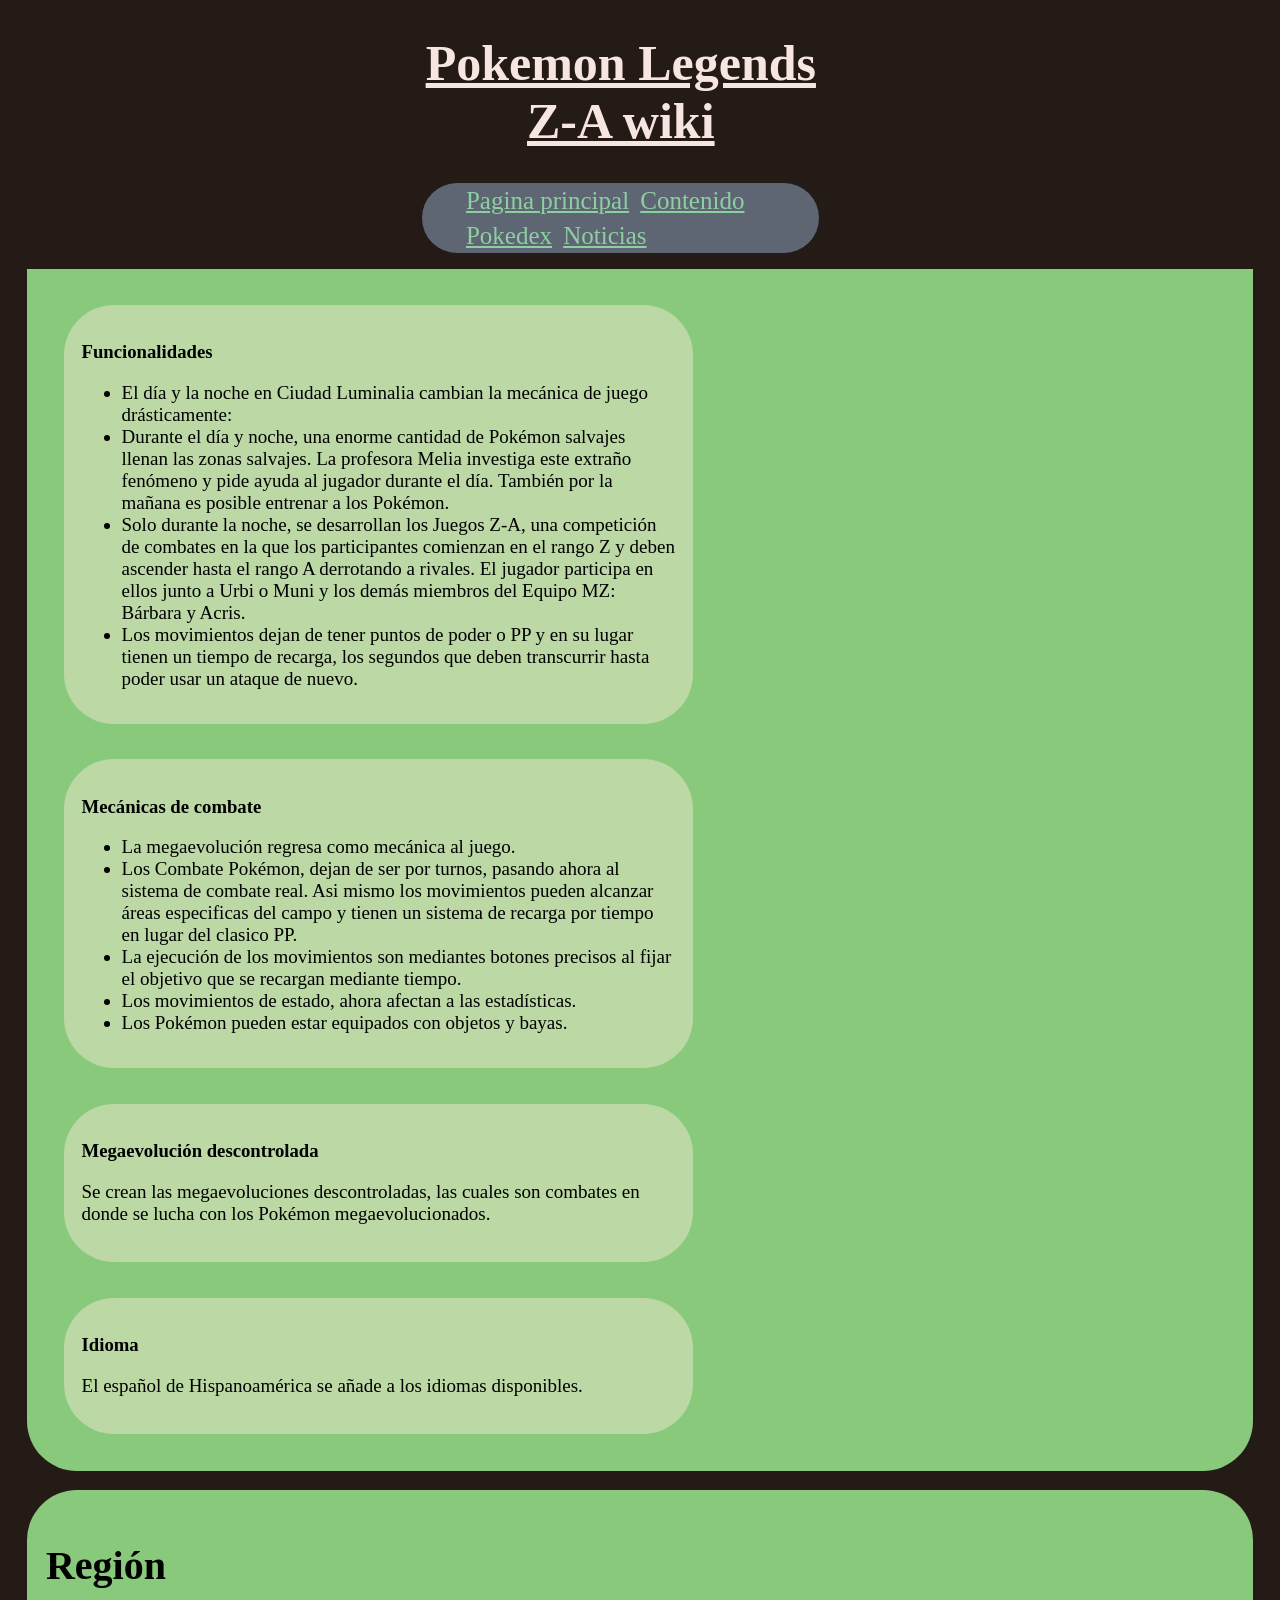
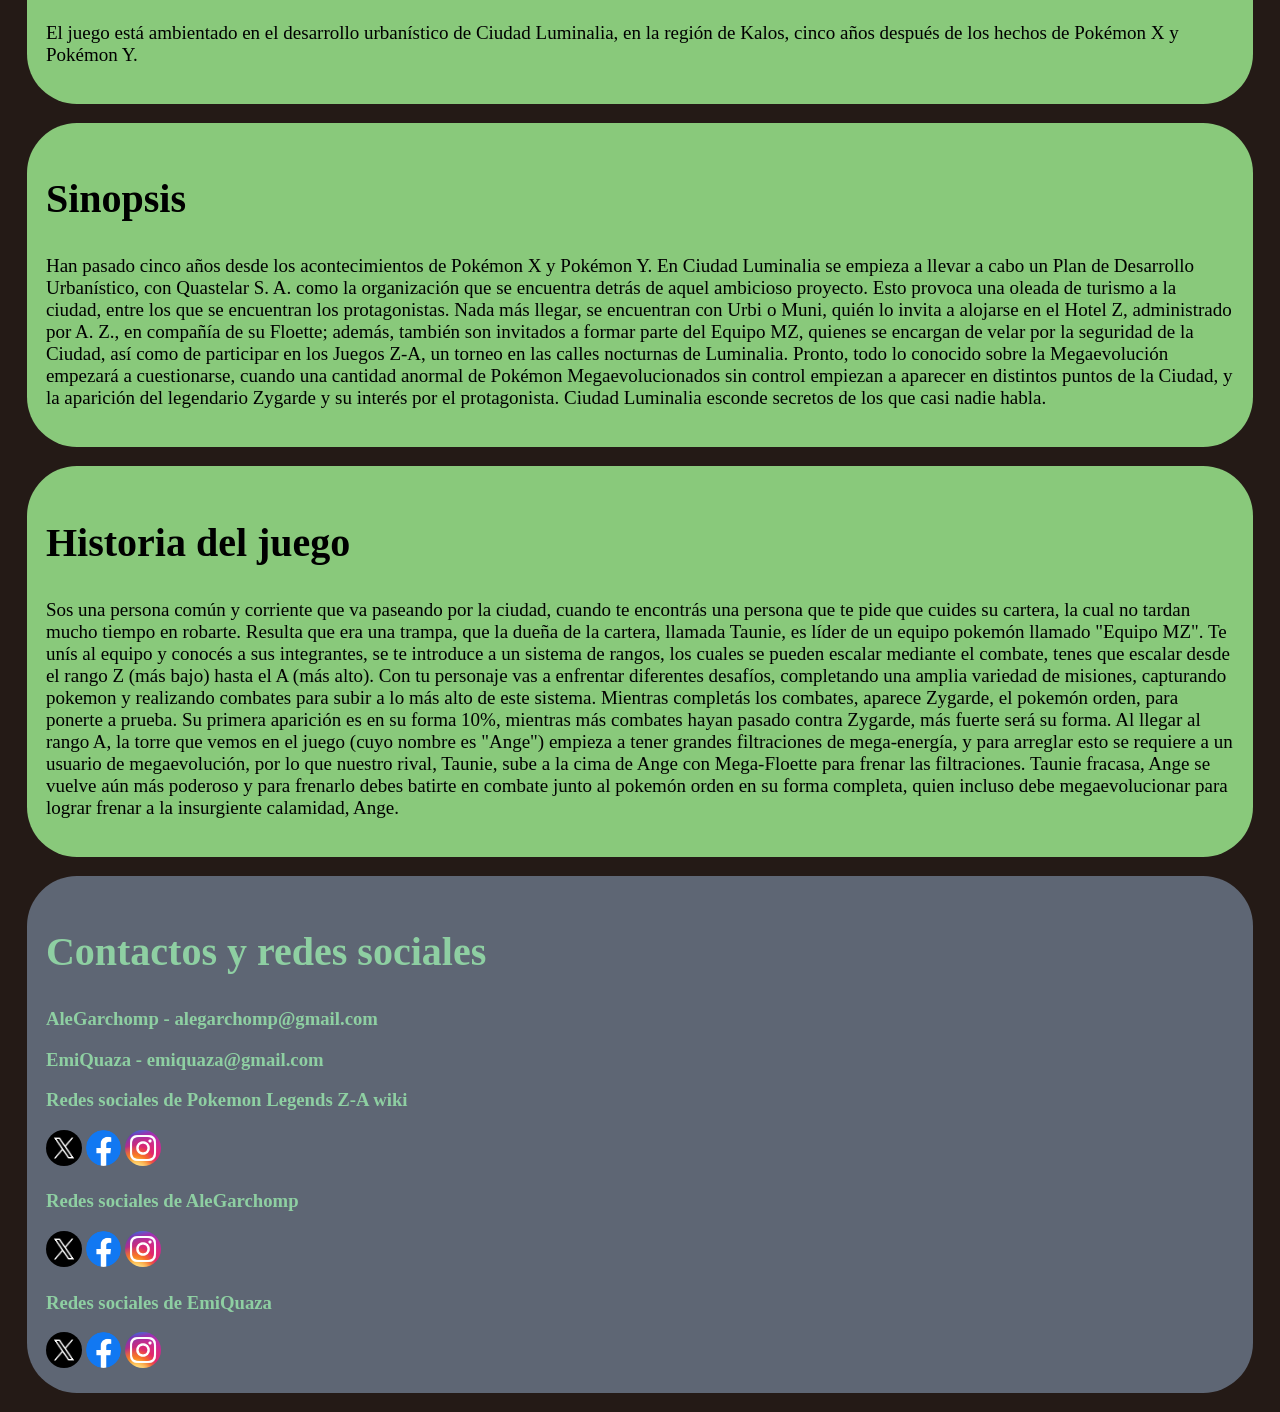
==== contenido.html @ ba7140e4 "Fix HTML encoding issues in contenido.html" ====
<!DOCTYPE html>
<html lang="en">
<head>
    <meta charset="UTF-8">
    <meta name="viewport" content="width=device-width, initial-scale=1.0">
    <link rel="stylesheet" href="style.css">
    <title>Contenido - Pokemon Legends Z-A wiki</title>
</head>
<body>
    <header>
        <h1>Pokemon Legends Z-A wiki</h1>
        <nav>
            <ul>
                <li><a href="index.html">Pagina principal</a></li>
                <li><a href="contenido.html">Contenido</a></li>
                <li><a href="pokedex.html">Pokedex</a></li>
                <li><a href="">Noticias</a></li>
            </ul>
        </nav>
    </header>
    <main>
        <h2>Todo el contenido nuevo de Pokemon Legends Z-A</h2>
        <section class = "Mecanicas">
            <h2>Mecanicas</h2>
            <p>Leyendas Pokémon: Z-A incluye las siguientes novedades:</p>
            <div>
                <h3>Funcionalidades</h3>
                <ul>
                    <li>El día y la noche en Ciudad Luminalia cambian la mecánica de juego drásticamente:</li>
                    <li>Durante el día y noche, una enorme cantidad de Pokémon salvajes llenan las zonas salvajes. La profesora Melia investiga este extraño fenómeno y pide ayuda al jugador durante el día. También por la mañana es posible entrenar a los Pokémon.</li>
                    <li>Solo durante la noche, se desarrollan los Juegos Z-A, una competición de combates en la que los participantes comienzan en el rango Z y deben ascender hasta el rango A derrotando a rivales. El jugador participa en ellos junto a Urbi o Muni y los demás miembros del Equipo MZ: Bárbara y Acris.</li>
                    <li>Los movimientos dejan de tener puntos de poder o PP y en su lugar tienen un tiempo de recarga, los segundos que deben transcurrir hasta poder usar un ataque de nuevo.</li>
                </ul>
            </div>
            <div>
                <h3>Mecánicas de combate</h3>
                <ul>
                    <li>La megaevolución regresa como mecánica al juego.</li>
                    <li>Los Combate Pokémon, dejan de ser por turnos, pasando ahora al sistema de combate real. Asi mismo los movimientos pueden alcanzar áreas especificas del campo y tienen un sistema de recarga por tiempo en lugar del clasico PP.</li>
                    <li>La ejecución de los movimientos son mediantes botones precisos al fijar el objetivo que se recargan mediante tiempo.</li>
                    <li>Los movimientos de estado, ahora afectan a las estadísticas.</li>
                    <li>Los Pokémon pueden estar equipados con objetos y bayas.</li>
                </ul>
            </div>
            <div>
                <h3>Megaevolución descontrolada</h3>
                <p>Se crean las megaevoluciones descontroladas, las cuales son combates en donde se lucha con los Pokémon megaevolucionados.</p>
            </div>
            <div>
                <h3>Idioma</h3>
                <p>El español de Hispanoamérica se añade a los idiomas disponibles.</p>
            </div>
        </section>
        <section>
            <h2>Región</h2>
            <p>El juego está ambientado en el desarrollo urbanístico de Ciudad Luminalia, en la región de Kalos, cinco años después de los hechos de Pokémon X y Pokémon Y.</p>
        </section>
        <section>
            <h2>Sinopsis</h2>
            <p>
                Han pasado cinco años desde los acontecimientos de Pokémon X y Pokémon Y.
                En Ciudad Luminalia se empieza a llevar a cabo un Plan de Desarrollo Urbanístico, con Quastelar S. A. como la organización que se encuentra detrás de aquel ambicioso proyecto. Esto provoca
                una oleada de turismo a la ciudad, entre los que se encuentran los protagonistas. Nada más llegar, se encuentran con Urbi o Muni, quién lo invita a alojarse en el Hotel Z, administrado por A. Z., en compañía de su Floette; además, también son invitados a formar parte del 
                Equipo MZ, quienes se encargan de velar por la seguridad de la Ciudad, así como de participar en los Juegos Z-A, un torneo en las calles nocturnas de Luminalia. Pronto, todo lo conocido sobre la Megaevolución empezará a cuestionarse, cuando una cantidad anormal de 
                Pokémon Megaevolucionados sin control empiezan a aparecer en distintos puntos de la Ciudad, y la aparición del legendario Zygarde y su interés por el protagonista. Ciudad Luminalia esconde secretos de los que casi nadie habla.
            </p>
        </section>
        <section>
            <h2>Historia del juego</h2>
            <p>Sos una persona común y corriente que va paseando por la ciudad, cuando te encontrás una persona que te pide que cuides su cartera, la cual no tardan mucho tiempo en robarte. Resulta que era una trampa, que la dueña de la cartera, llamada Taunie, es líder de un equipo pokemón
                llamado "Equipo MZ". Te unís al equipo y conocés a sus integrantes, se te introduce a un sistema de rangos, los cuales se pueden escalar mediante el combate, tenes que escalar desde el rango Z (más bajo) hasta el A (más alto). Con tu personaje vas a enfrentar diferentes desafíos,
                completando una amplia variedad de misiones, capturando pokemon y realizando combates para subir a lo más alto de este sistema. Mientras completás los combates, aparece Zygarde, el pokemón orden, para ponerte a prueba. Su primera aparición es en su forma 10%, mientras 
                más combates hayan pasado contra Zygarde, más fuerte será su forma. Al llegar al rango A, la torre que vemos en el juego (cuyo nombre es "Ange") empieza a tener grandes filtraciones de mega-energía, y para arreglar esto se requiere a un usuario de megaevolución, por lo
                que nuestro rival, Taunie, sube a la cima de Ange con Mega-Floette para frenar las filtraciones. Taunie fracasa, Ange se vuelve aún más poderoso y para frenarlo debes batirte en combate junto al pokemón orden en su forma completa, quien incluso debe megaevolucionar para
                lograr frenar a la insurgiente calamidad, Ange.
            </p>
        </section>
    </main>
    <footer>
        <h2>Contactos y redes sociales</h2>
        <h3>AleGarchomp - alegarchomp@gmail.com</h3>
        <h3>EmiQuaza - emiquaza@gmail.com</h3>

        <h3>Redes sociales de Pokemon Legends Z-A wiki</h3>
        <a href=""><img src="Imagenes/X.jpg"></a>
        <a href=""><img src="Imagenes/Facebook.png"></a>
        <a href=""><img src="Imagenes/Instagram.png"></a>
        <h3>Redes sociales de AleGarchomp</h3>
        <a href=""><img src="Imagenes/X.jpg"></a>
        <a href=""><img src="Imagenes/Facebook.png"></a>
        <a href=""><img src="Imagenes/Instagram.png"></a>
        <h3>Redes sociales de EmiQuaza</h3>
        <a href=""><img src="Imagenes/X.jpg"></a>
        <a href=""><img src="Imagenes/Facebook.png"></a>
        <a href=""><img src="Imagenes/Instagram.png"></a>
    </footer>
</body>
</html>
---- style.css ----
body
{
    background-color: #241a16;
}
section
{
    background-color: #89c97b;
    border-radius: 50px;
    margin: 1.5%;
    padding: 1.5%;
    clear:both;
}
img
{
    border-radius: 50px;
}
main section img
{
    width: 100%;
}
main section div
{
    background-color: #bbd8a5;
    border-radius: 50px;
    margin: 1.5%;
    padding: 1.5%;
    display: inline-block;
    width:27%;
}

h1
{
    color: #f6e6df;
    font-size: 50px;
    text-align: center;
    text-decoration: underline;
}
h2
{
    color: #000000;
    font-size: 40px;
    text-decoration: none;
}
header nav ul li
{
    display: inline-block;
    margin: 1%;
}
header nav
{
    background-color: #5e6674;
    border-radius: 50px;
}
header nav ul li a
{
    color: #8ecfa2;
}
a
{
    font-size: 25px;
}
li
{
    font-size: 19px;
}
p
{
    font-size: 19px;
}
.ReseñaNegativa
{
    height:20%;
}
footer
{
    background-color: #5e6674;
    border-radius: 50px;
    margin: 1.5%;
    padding: 1.5%;
}
footer img
{
    width:3%;
    border-radius: 100px;
}
main section img
{
    width: 100%;
    padding-top: 8%;
}
main section div
{
    background-color: #bbd8a5;
    border-radius: 50px;
    margin: 1.5%;
    padding: 1.5%;
    display: inline-block;
    width:27%;
}
header{
    position: fixed;
    top: 0;
    left: 0;
    background-color: #241a16;
    padding-right: 36%;
    padding-left: 33%;
}
footer h2
{
    color: #8ecfa2;
}
footer h3
{
    color: #8ecfa2;
}
.Mecanicas
{
    clear:none;
}
.Mecanicas div
{
    width:50%;
}
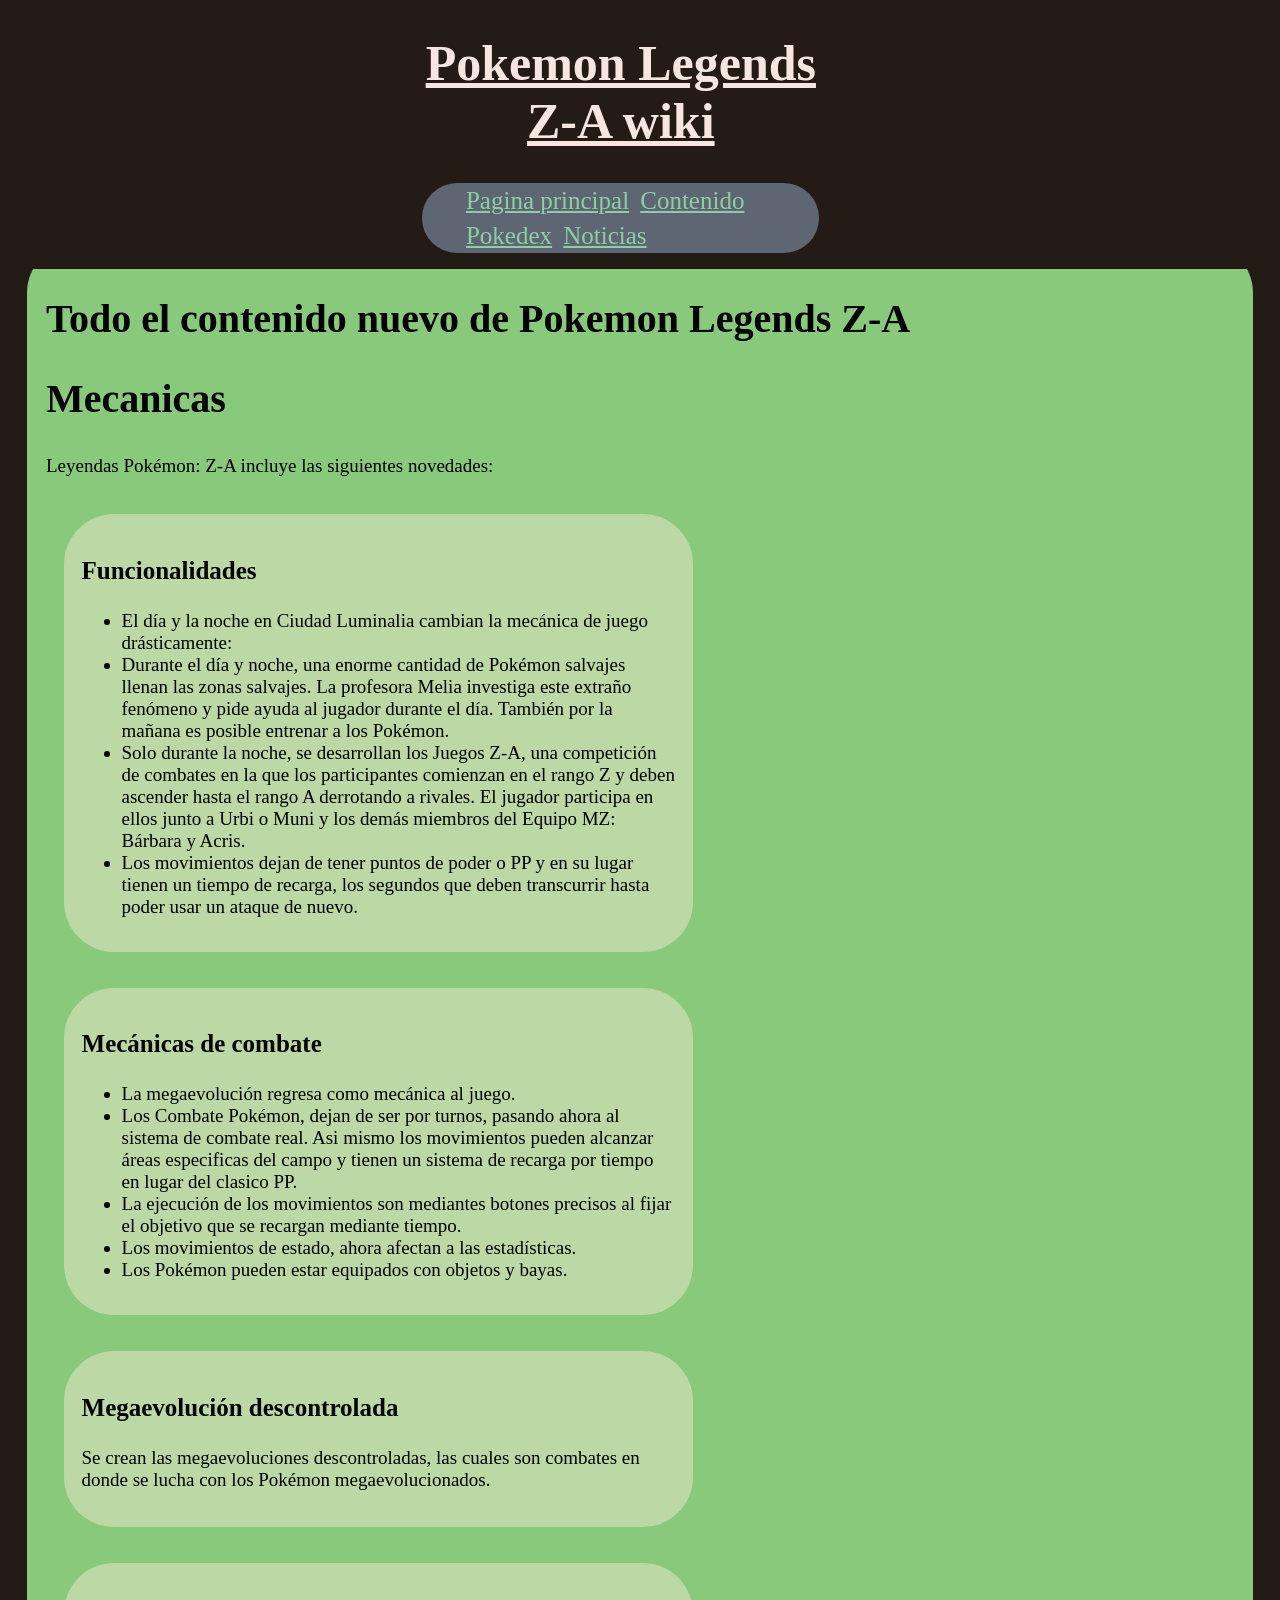
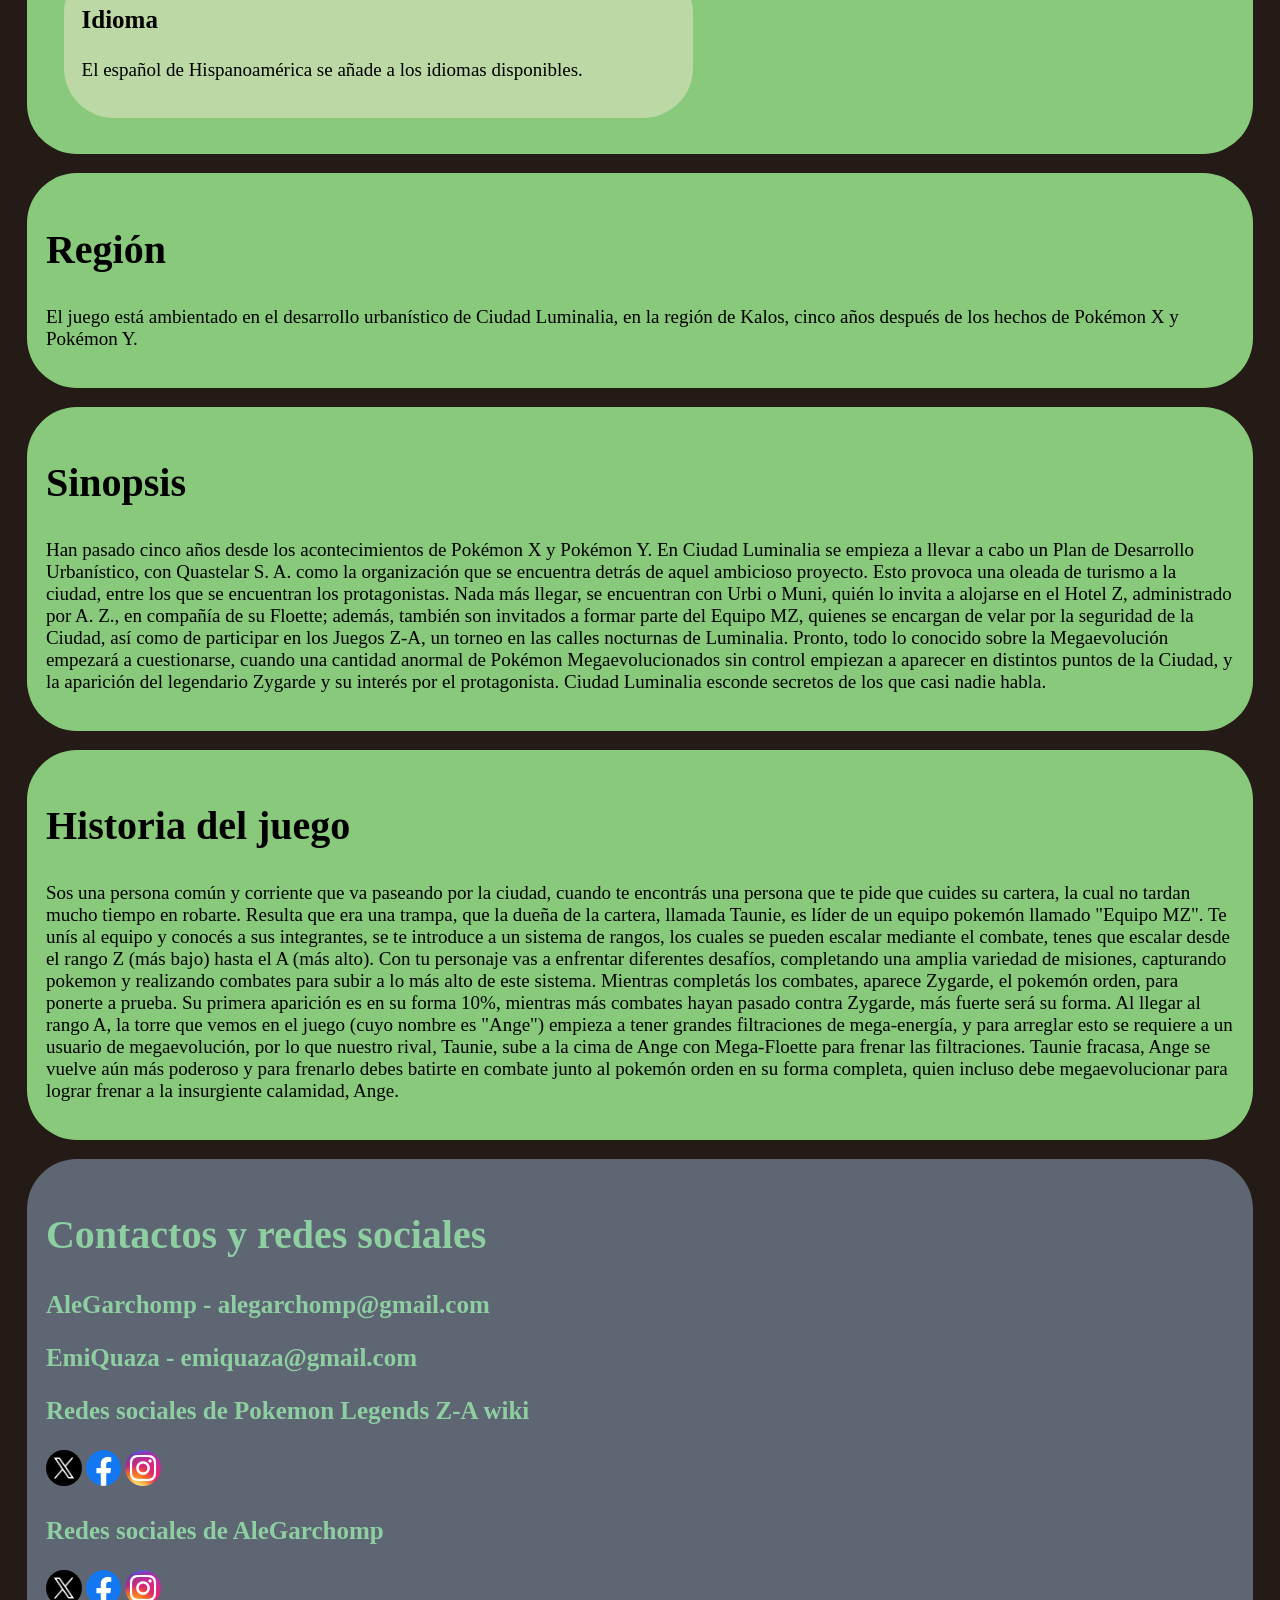
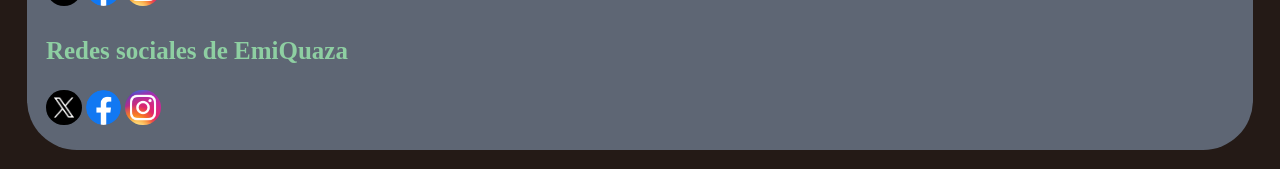
==== commit f8b44bd1: "Update contenido.html with new game details Added new content and structure to the Pokemon Legends Z" ====
--- a/contenido.html
+++ b/contenido.html
@@ -19,8 +19,20 @@
         </nav>
     </header>
     <main>
-        <h2>Todo el contenido nuevo de Pokemon Legends Z-A</h2>
+        <br>
+        <br>
+        <br>
+        <br>
+        <br>
+        <br>
+        <br>
+        <br>
+        <br>
+        <br>
+        <br>
+        <br>
         <section class = "Mecanicas">
+            <h2>Todo el contenido nuevo de Pokemon Legends Z-A</h2>
             <h2>Mecanicas</h2>
             <p>Leyendas Pokémon: Z-A incluye las siguientes novedades:</p>
             <div>
@@ -96,3 +108,4 @@
     </footer>
 </body>
 </html>
+
--- a/style.css
+++ b/style.css
@@ -27,7 +27,6 @@
     display: inline-block;
     width:27%;
 }
-
 h1
 {
     color: #f6e6df;
@@ -39,6 +38,12 @@
 {
     color: #000000;
     font-size: 40px;
+    text-decoration: none;
+}
+h3
+{
+    color: #000000;
+    font-size: 25px;
     text-decoration: none;
 }
 header nav ul li
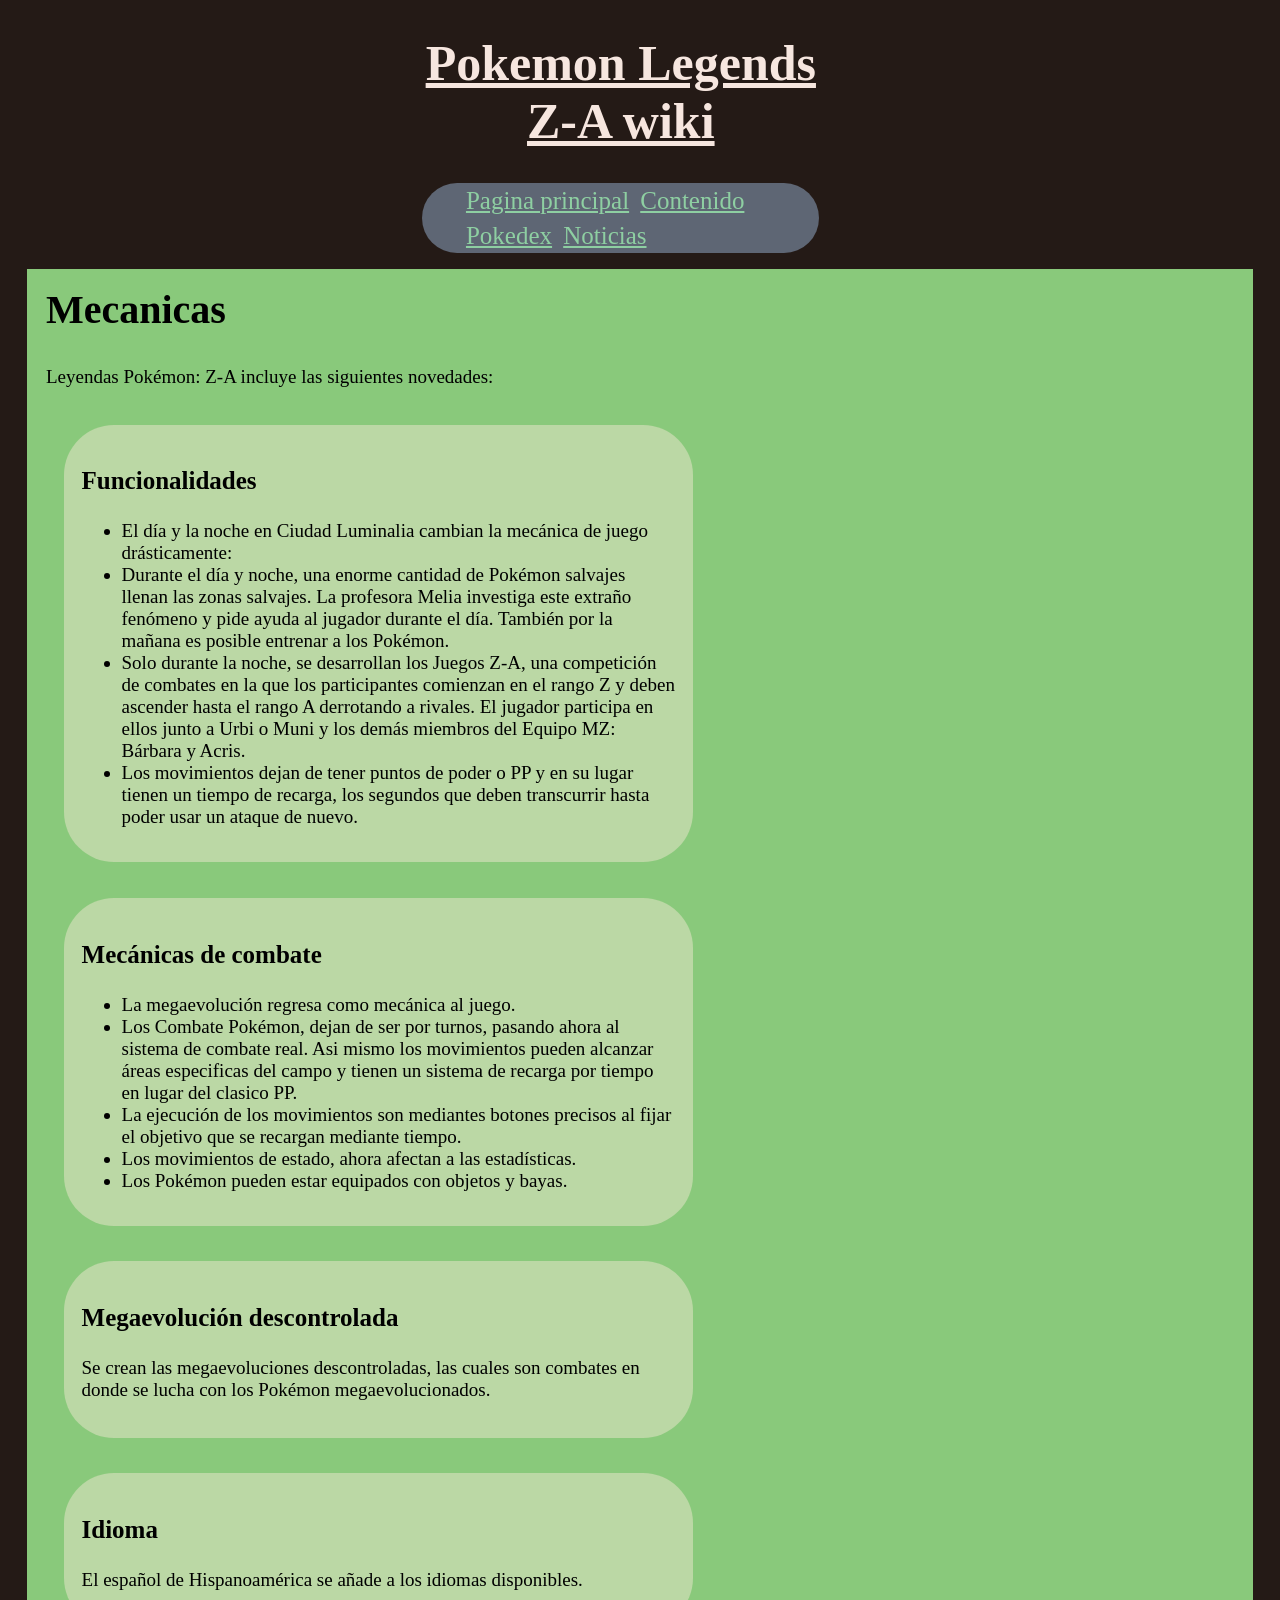
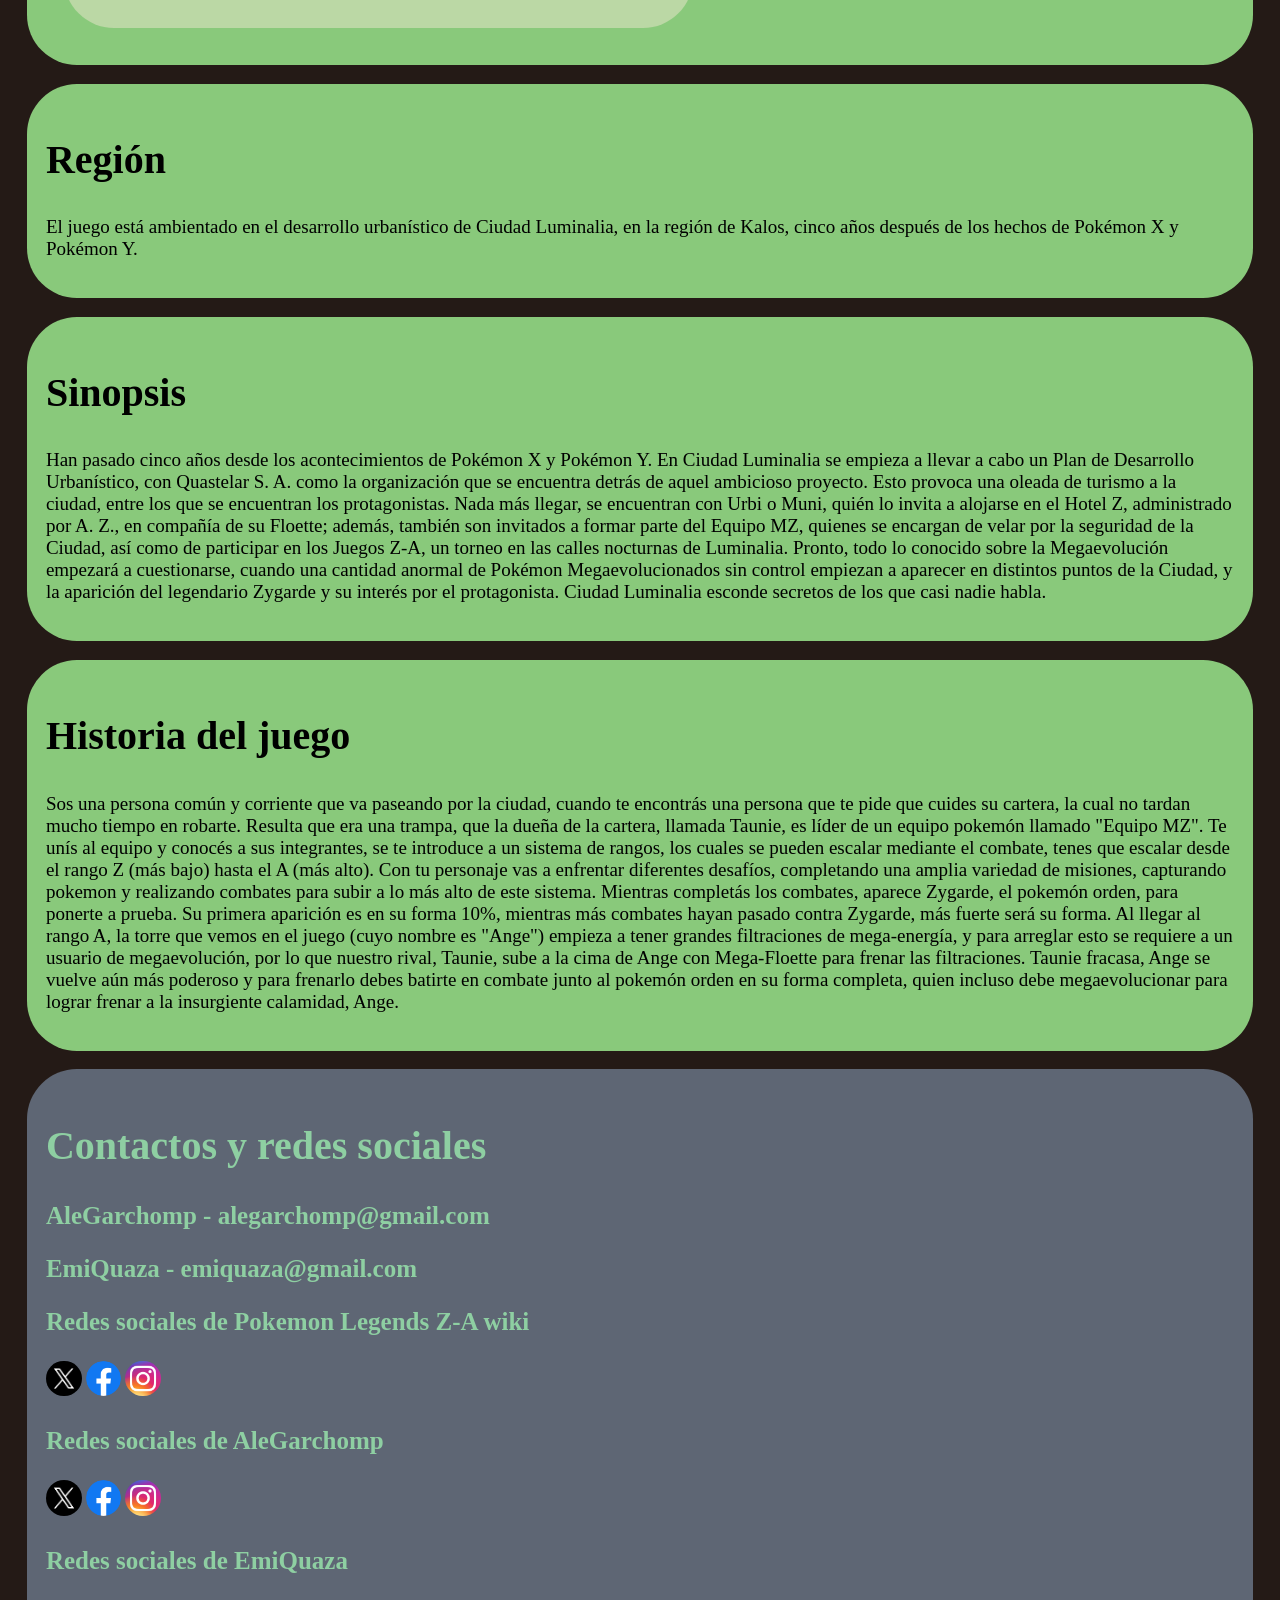
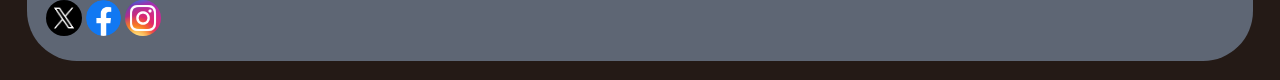
==== commit edf99096: "Refactor contenido.html for improved structure" ====
--- a/contenido.html
+++ b/contenido.html
@@ -19,18 +19,6 @@
         </nav>
     </header>
     <main>
-        <br>
-        <br>
-        <br>
-        <br>
-        <br>
-        <br>
-        <br>
-        <br>
-        <br>
-        <br>
-        <br>
-        <br>
         <section class = "Mecanicas">
             <h2>Todo el contenido nuevo de Pokemon Legends Z-A</h2>
             <h2>Mecanicas</h2>
--- a/style.css
+++ b/style.css
@@ -91,7 +91,10 @@
 main section img
 {
     width: 100%;
-    padding-top: 8%;
+}
+main
+{
+    padding-top: 10%;
 }
 main section div
 {
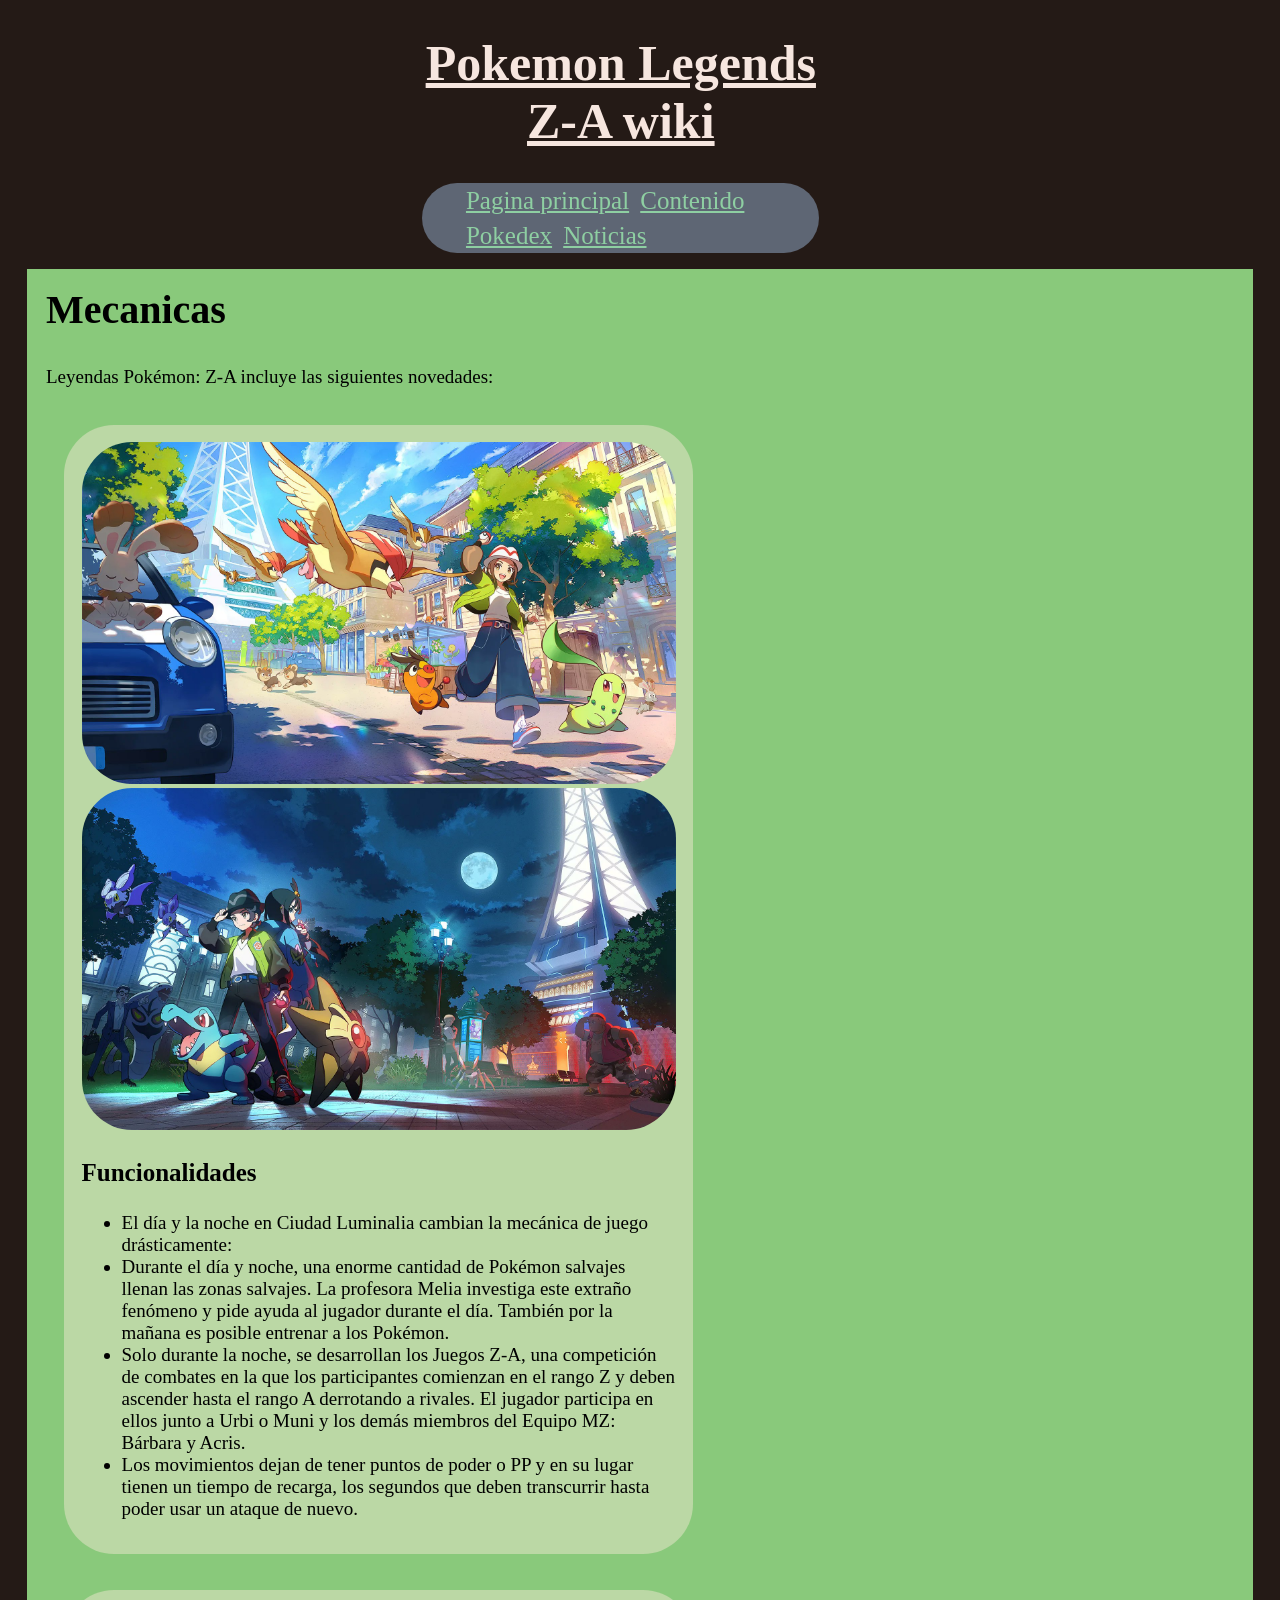
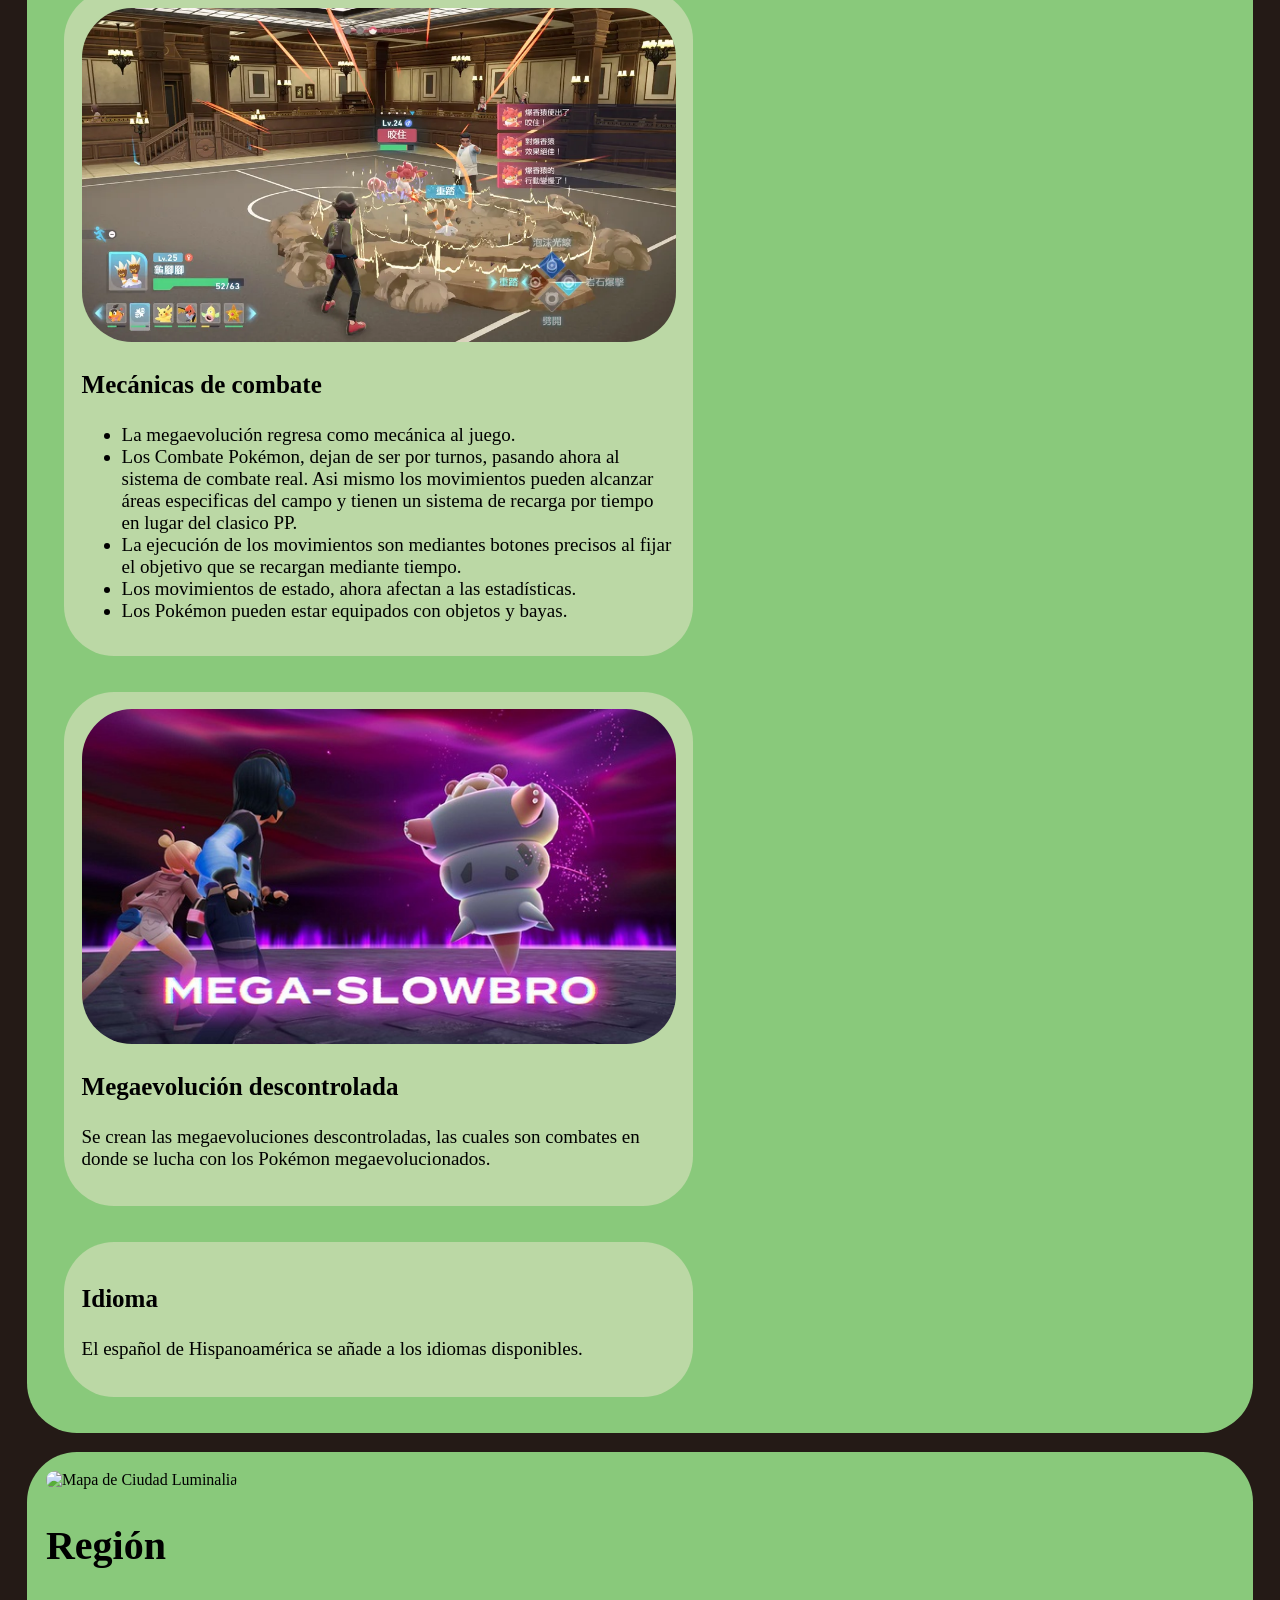
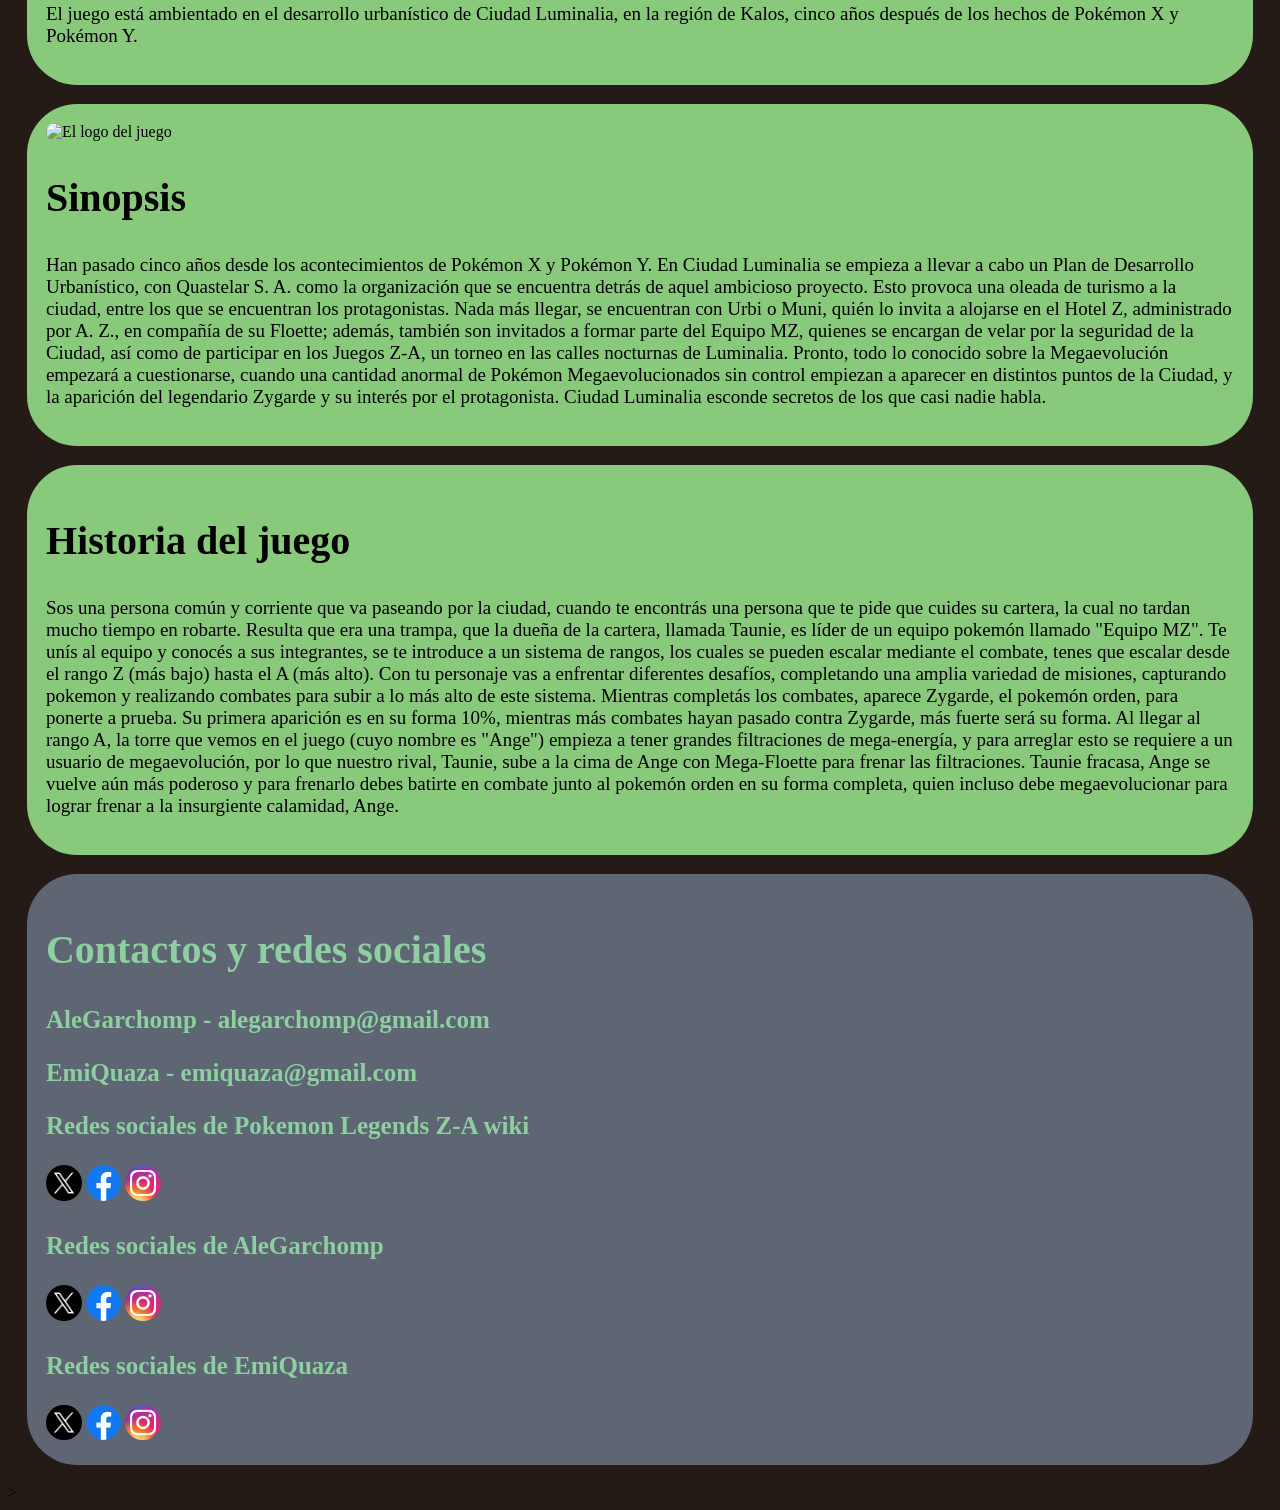
==== commit 98a9d773: "Enhance contenido.html with images and content updates Added images and improved content structure i" ====
--- a/contenido.html
+++ b/contenido.html
@@ -24,6 +24,8 @@
             <h2>Mecanicas</h2>
             <p>Leyendas Pokémon: Z-A incluye las siguientes novedades:</p>
             <div>
+                <img src="Imagenes/Dia.png" alt="Día en Ciudad Luminalia">
+                <img src="Imagenes/Noche.png" alt="Noche en Ciudad Luminalia">
                 <h3>Funcionalidades</h3>
                 <ul>
                     <li>El día y la noche en Ciudad Luminalia cambian la mecánica de juego drásticamente:</li>
@@ -33,6 +35,7 @@
                 </ul>
             </div>
             <div>
+                <img src="Imagenes/Combate.jpg" alt="Una imagen del sistema de combate del juego">
                 <h3>Mecánicas de combate</h3>
                 <ul>
                     <li>La megaevolución regresa como mecánica al juego.</li>
@@ -43,6 +46,7 @@
                 </ul>
             </div>
             <div>
+                <img src="Imagenes/Descontrolada.jpg" alt="Megaevoluciones descontroladas en el juego">
                 <h3>Megaevolución descontrolada</h3>
                 <p>Se crean las megaevoluciones descontroladas, las cuales son combates en donde se lucha con los Pokémon megaevolucionados.</p>
             </div>
@@ -52,10 +56,12 @@
             </div>
         </section>
         <section>
+            <img src="Imagenes/CiudadLuminalia.png" alt="Mapa de Ciudad Luminalia">
             <h2>Región</h2>
             <p>El juego está ambientado en el desarrollo urbanístico de Ciudad Luminalia, en la región de Kalos, cinco años después de los hechos de Pokémon X y Pokémon Y.</p>
         </section>
         <section>
+            <img src="Imagenes/Logo.png" alt="El logo del juego">
             <h2>Sinopsis</h2>
             <p>
                 Han pasado cinco años desde los acontecimientos de Pokémon X y Pokémon Y.
@@ -97,3 +103,4 @@
 </body>
 </html>
 
+>
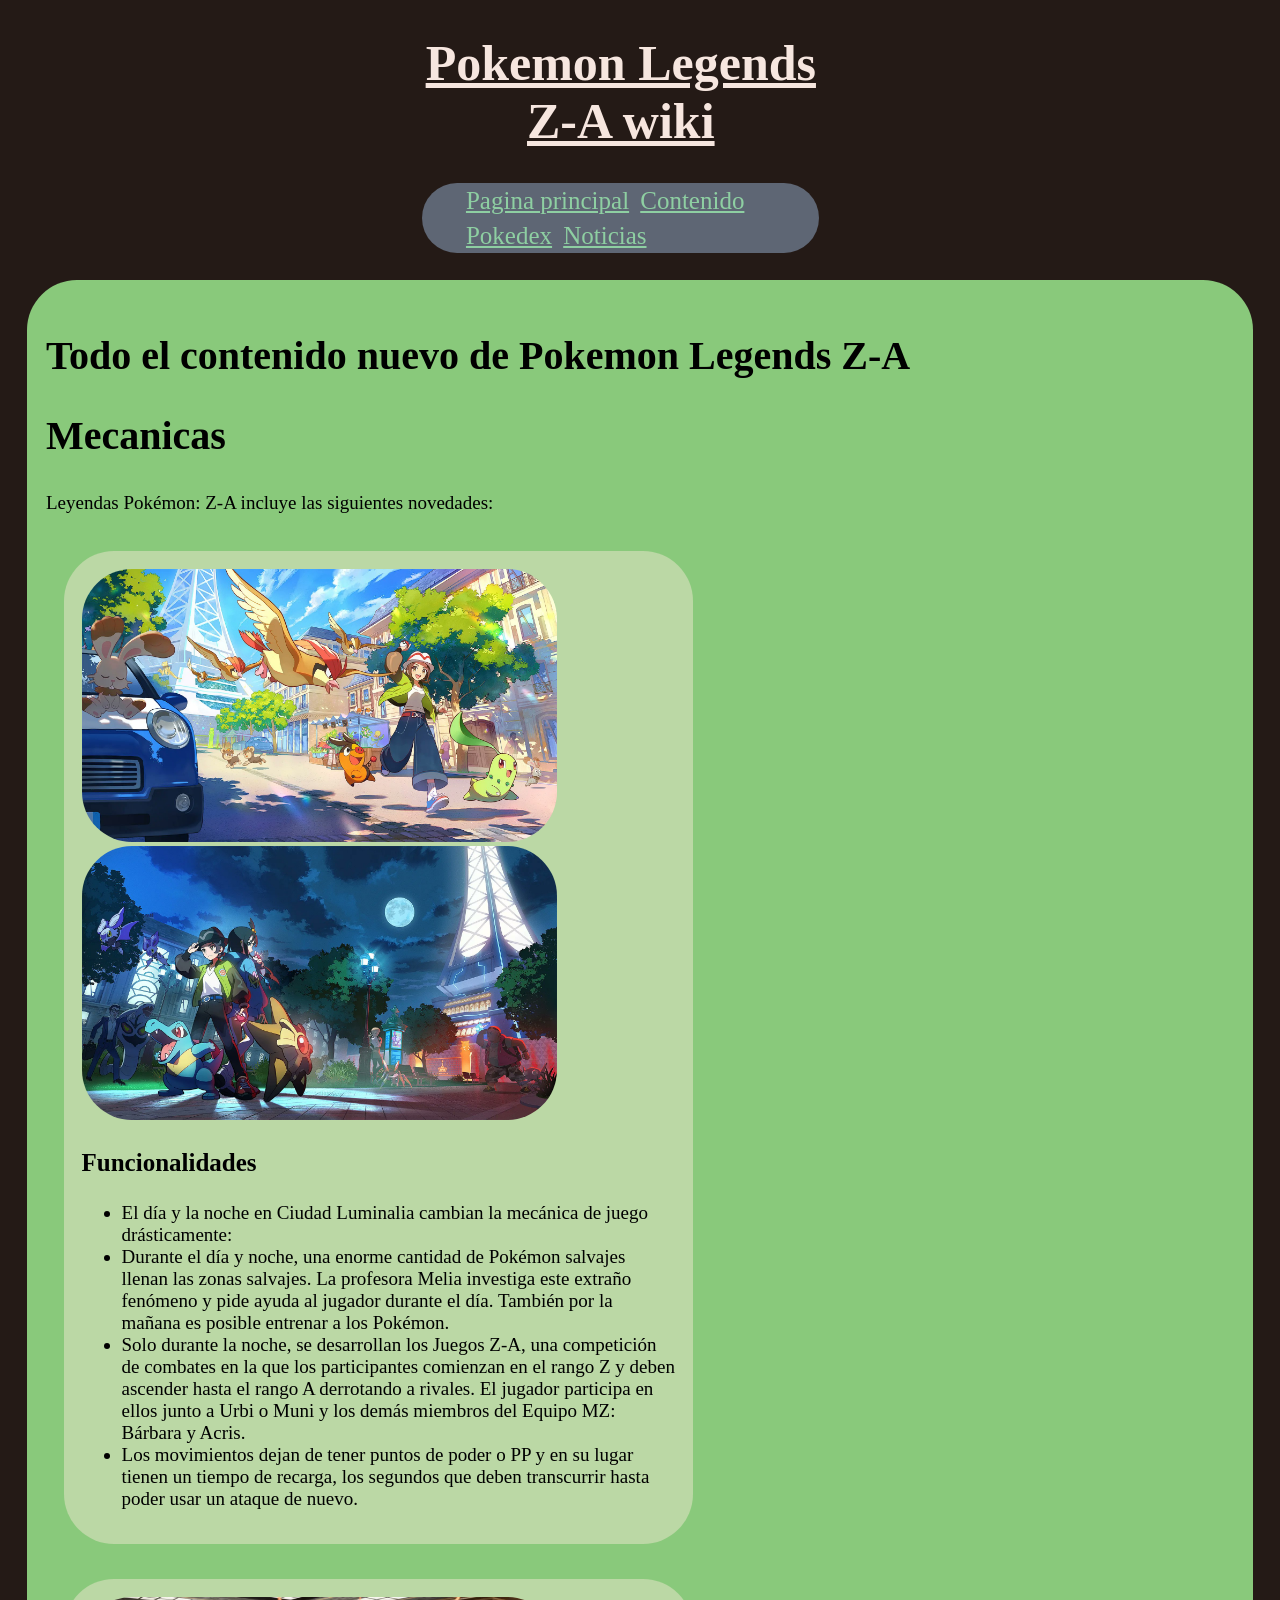
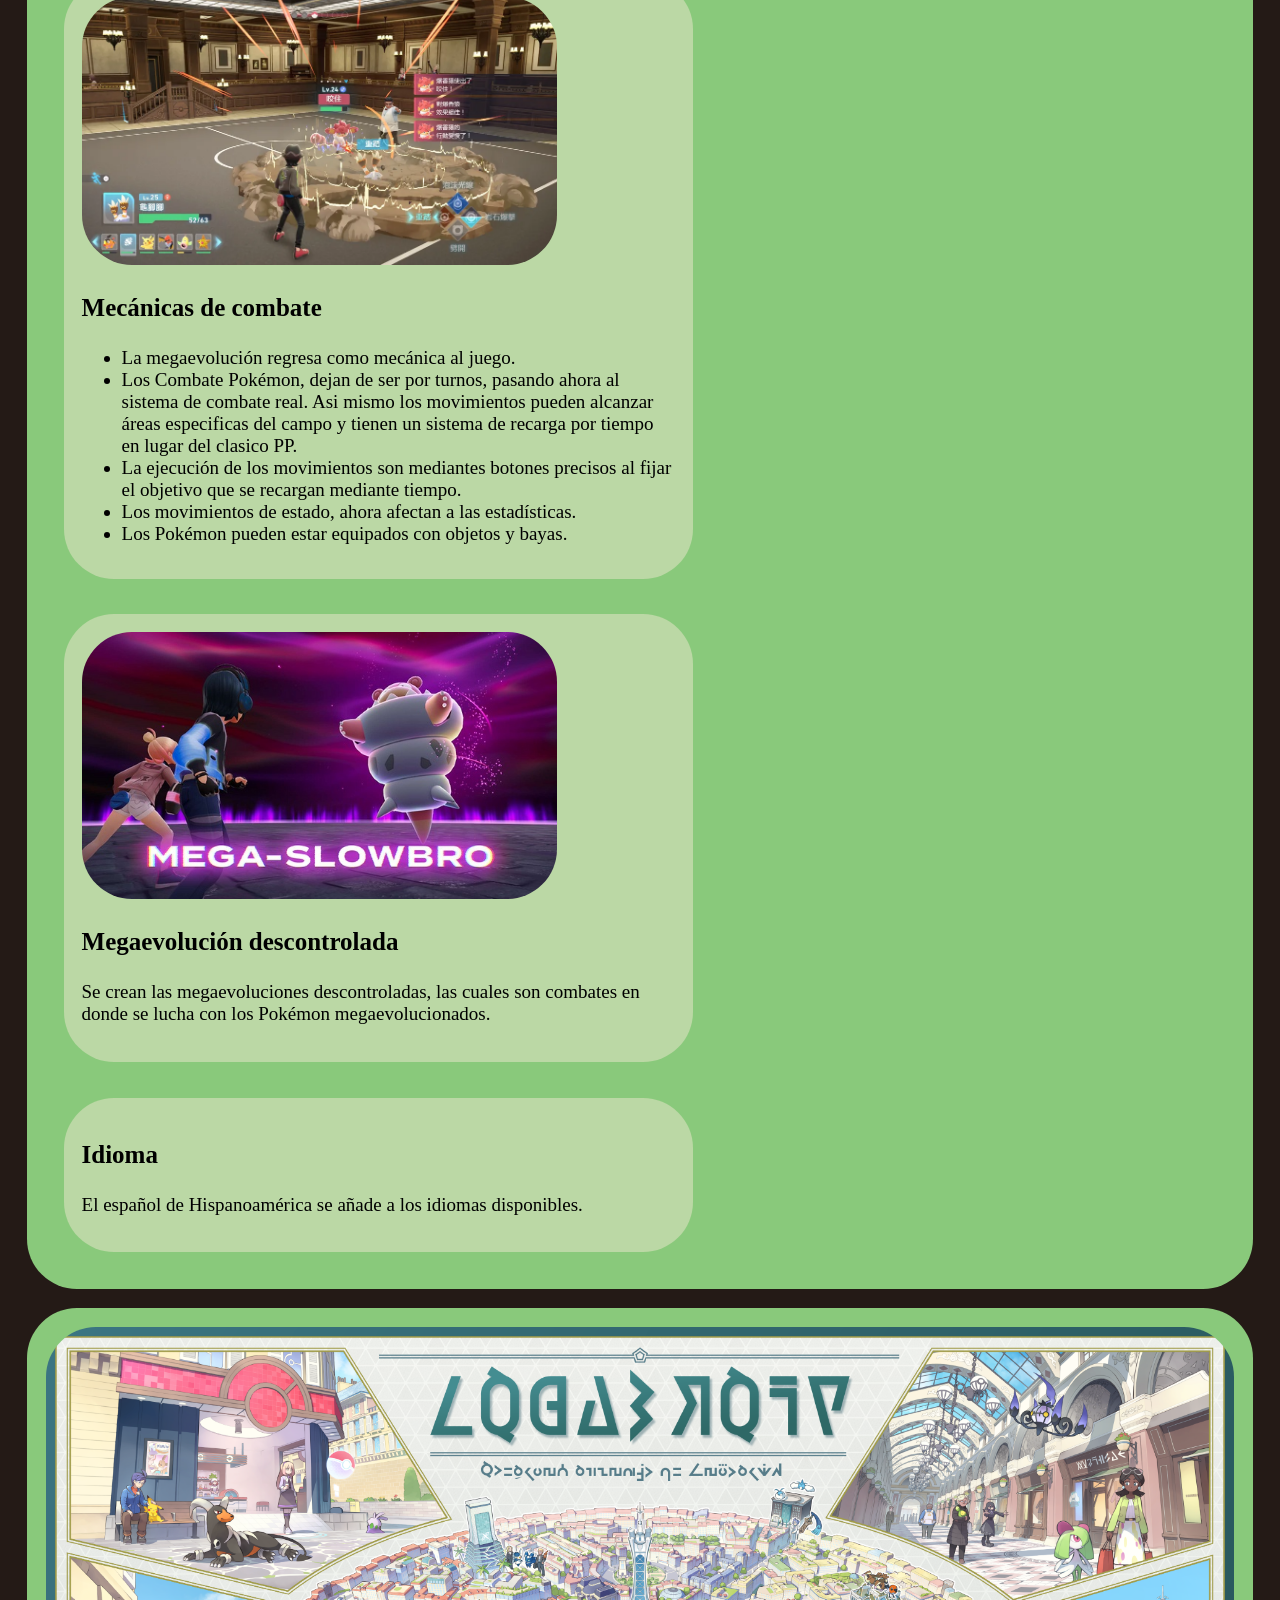
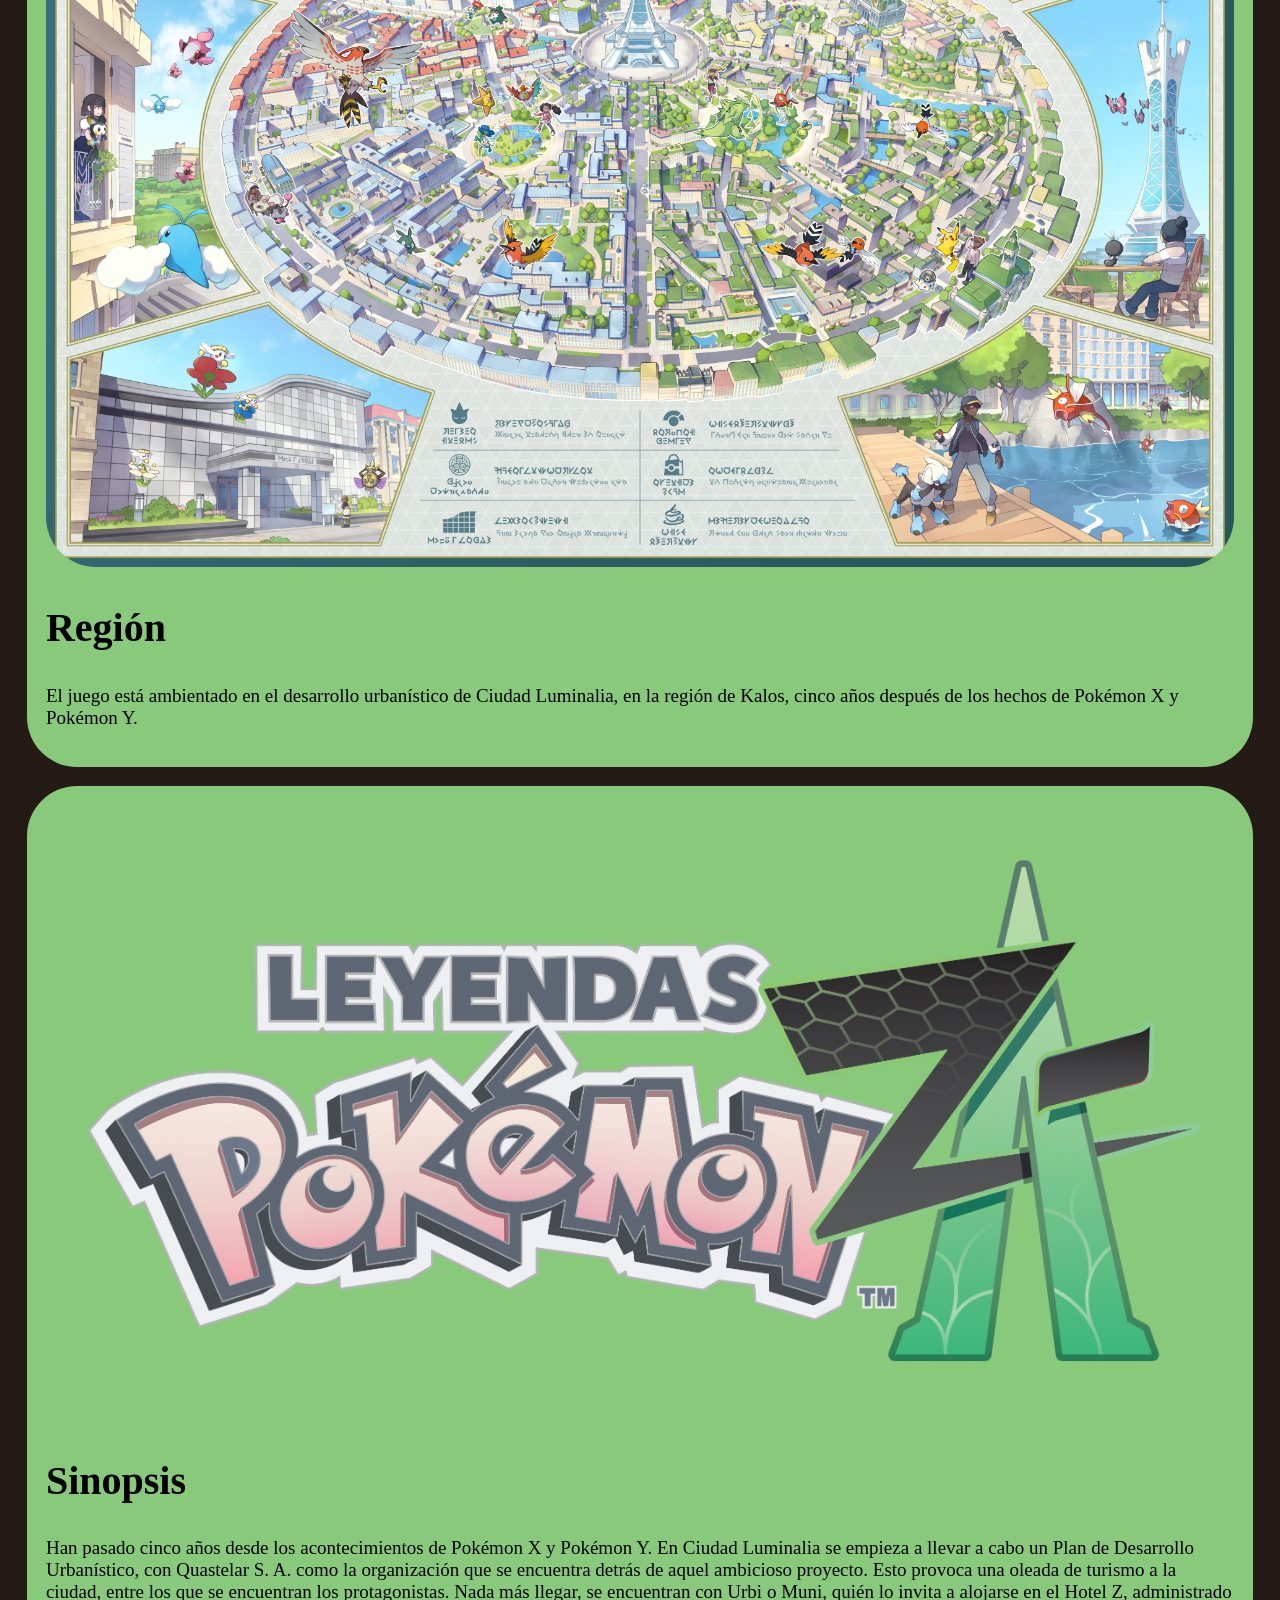
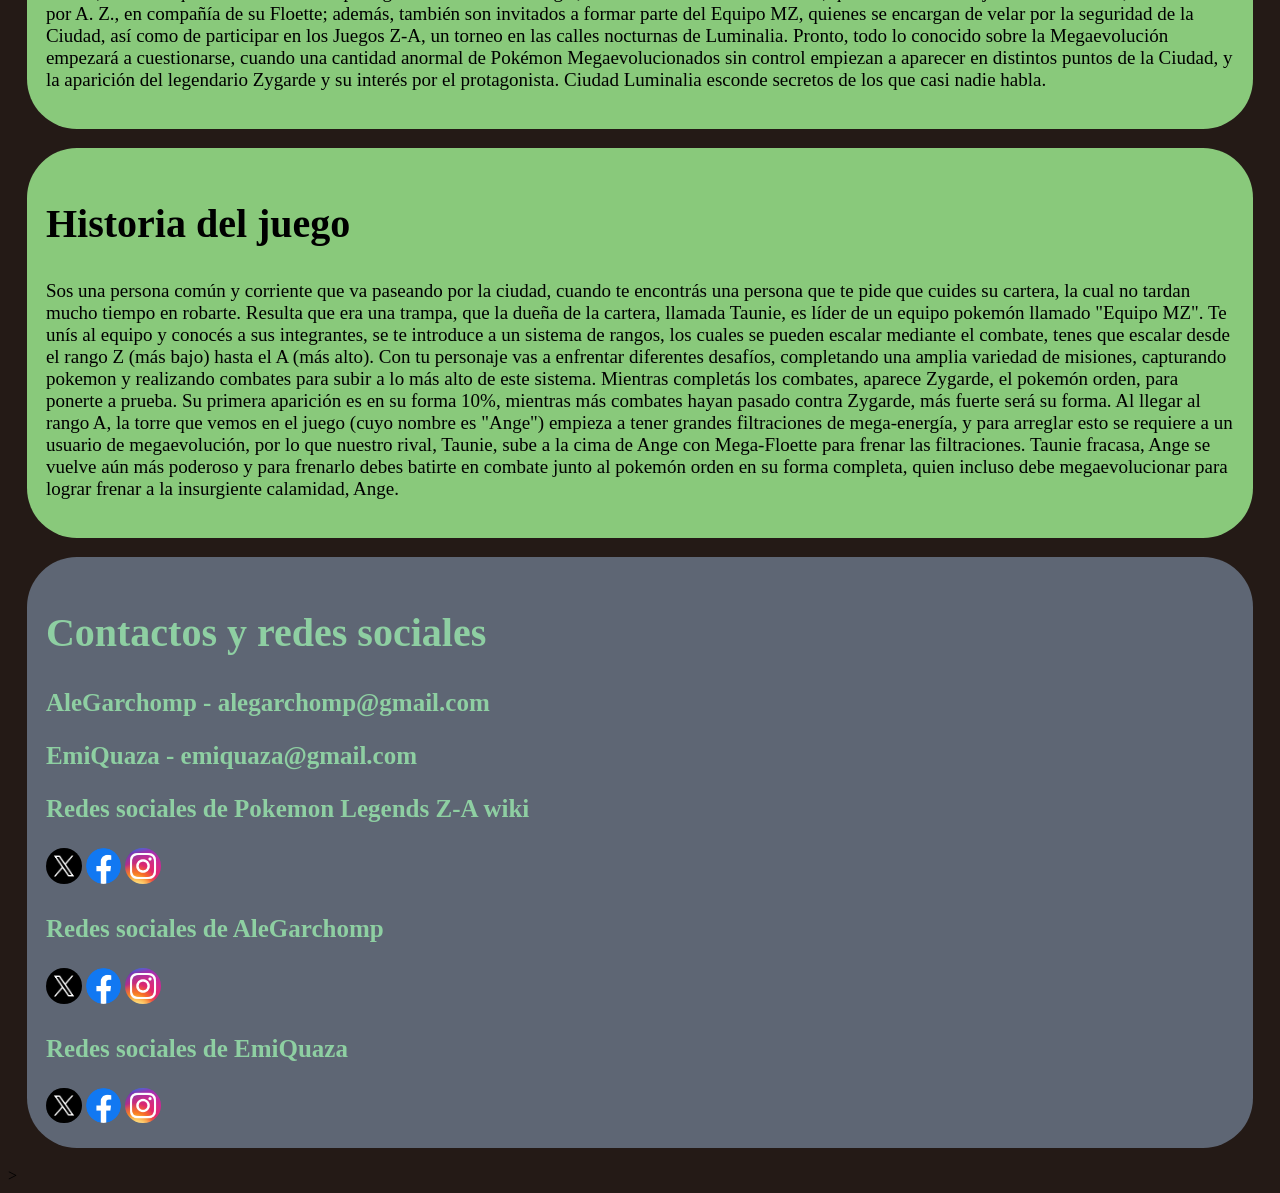
==== commit 9cda5009: "Fix HTML structure and update links" ====
--- a/contenido.html
+++ b/contenido.html
@@ -14,7 +14,7 @@
                 <li><a href="index.html">Pagina principal</a></li>
                 <li><a href="contenido.html">Contenido</a></li>
                 <li><a href="pokedex.html">Pokedex</a></li>
-                <li><a href="">Noticias</a></li>
+                <li><a href="noticias.html">Noticias</a></li>
             </ul>
         </nav>
     </header>
--- a/style.css
+++ b/style.css
@@ -25,7 +25,10 @@
     margin: 1.5%;
     padding: 1.5%;
     display: inline-block;
-    width:27%;
+}
+main section div img
+{
+    width:80%;
 }
 h1
 {
@@ -74,7 +77,25 @@
 }
 .ReseñaNegativa
 {
-    height:20%;
+    border-radius: 25px;
+    border: 15px solid #ff0000;
+    clear:none;
+    width:50%;
+}
+.ReseñaNegativa img
+{
+    width:40%;
+}
+.ReseñaPositiva
+{
+    border-radius: 25px;
+    border: 15px solid #00ff15;
+    clear:none;
+    width:50%;
+}
+.ReseñaPositiva img
+{
+    width:40%;
 }
 footer
 {
@@ -94,7 +115,7 @@
 }
 main
 {
-    padding-top: 10%;
+    padding-top: 20%;
 }
 main section div
 {
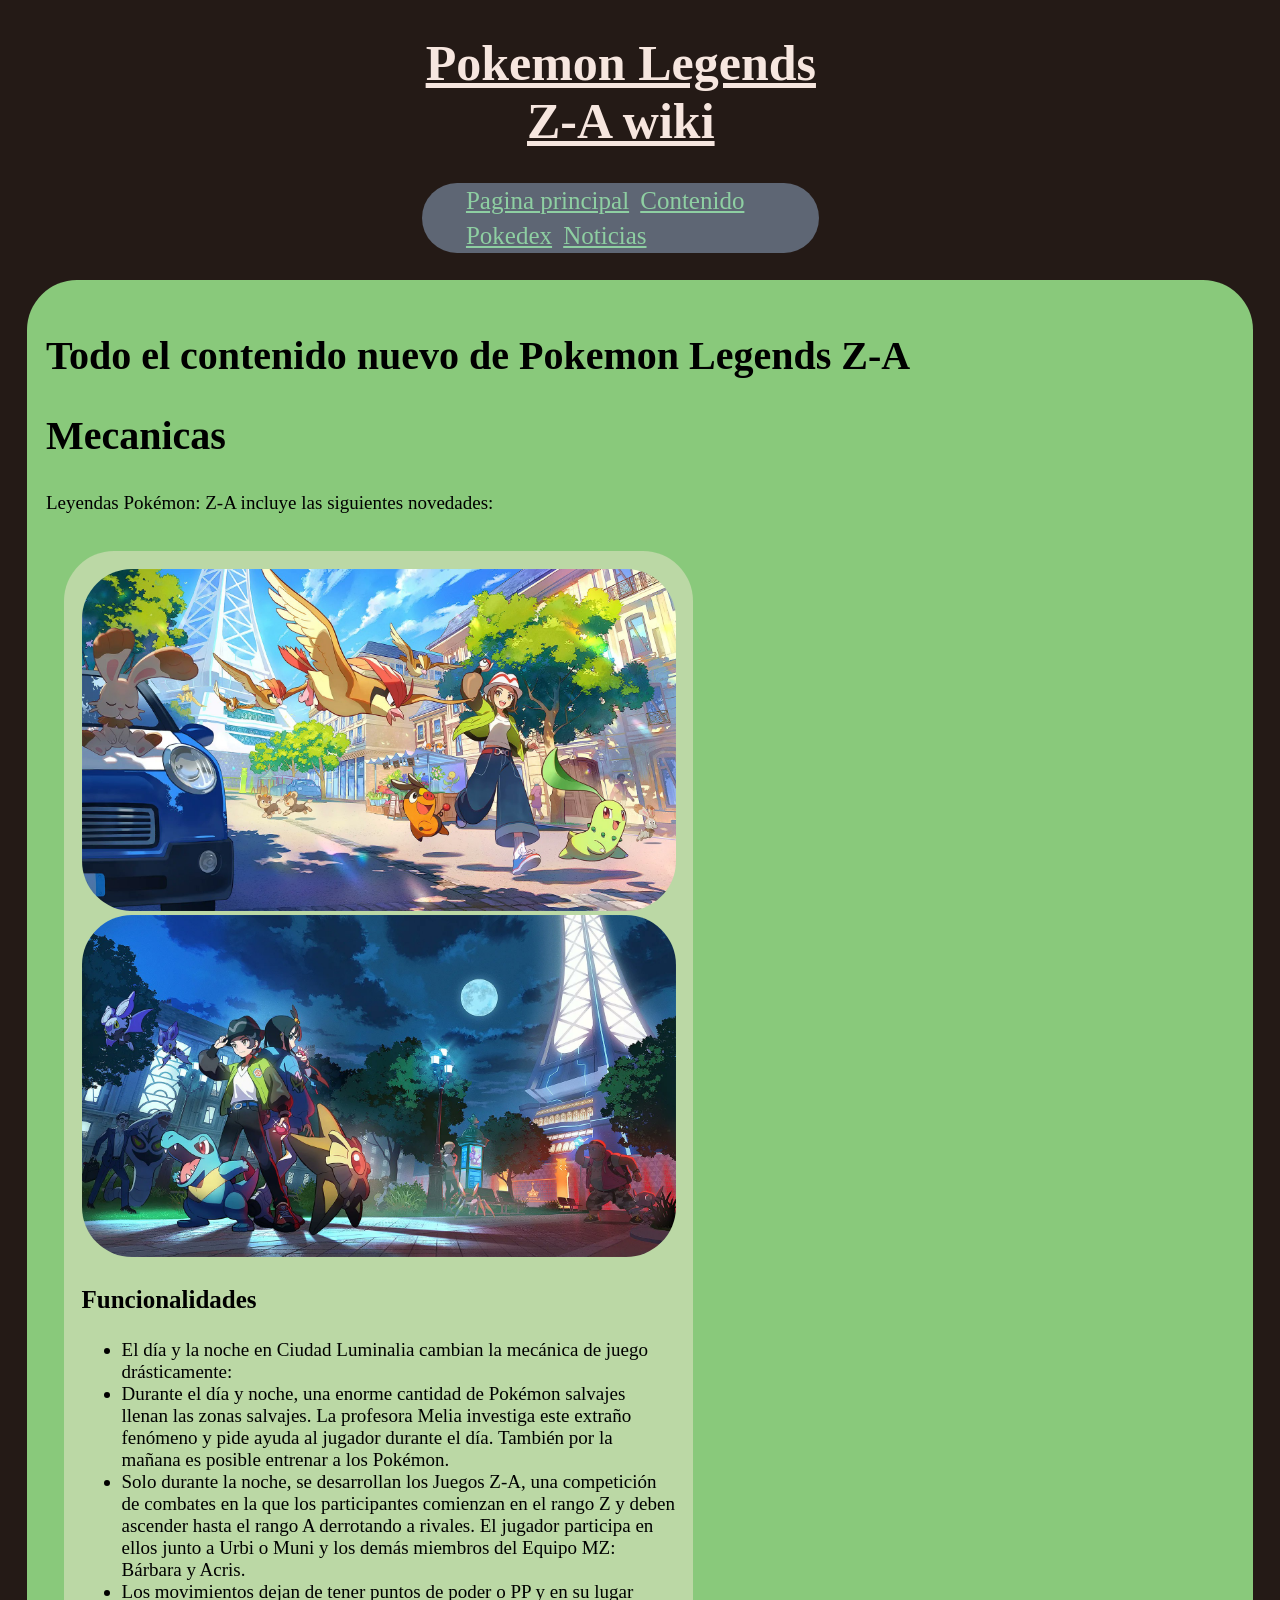
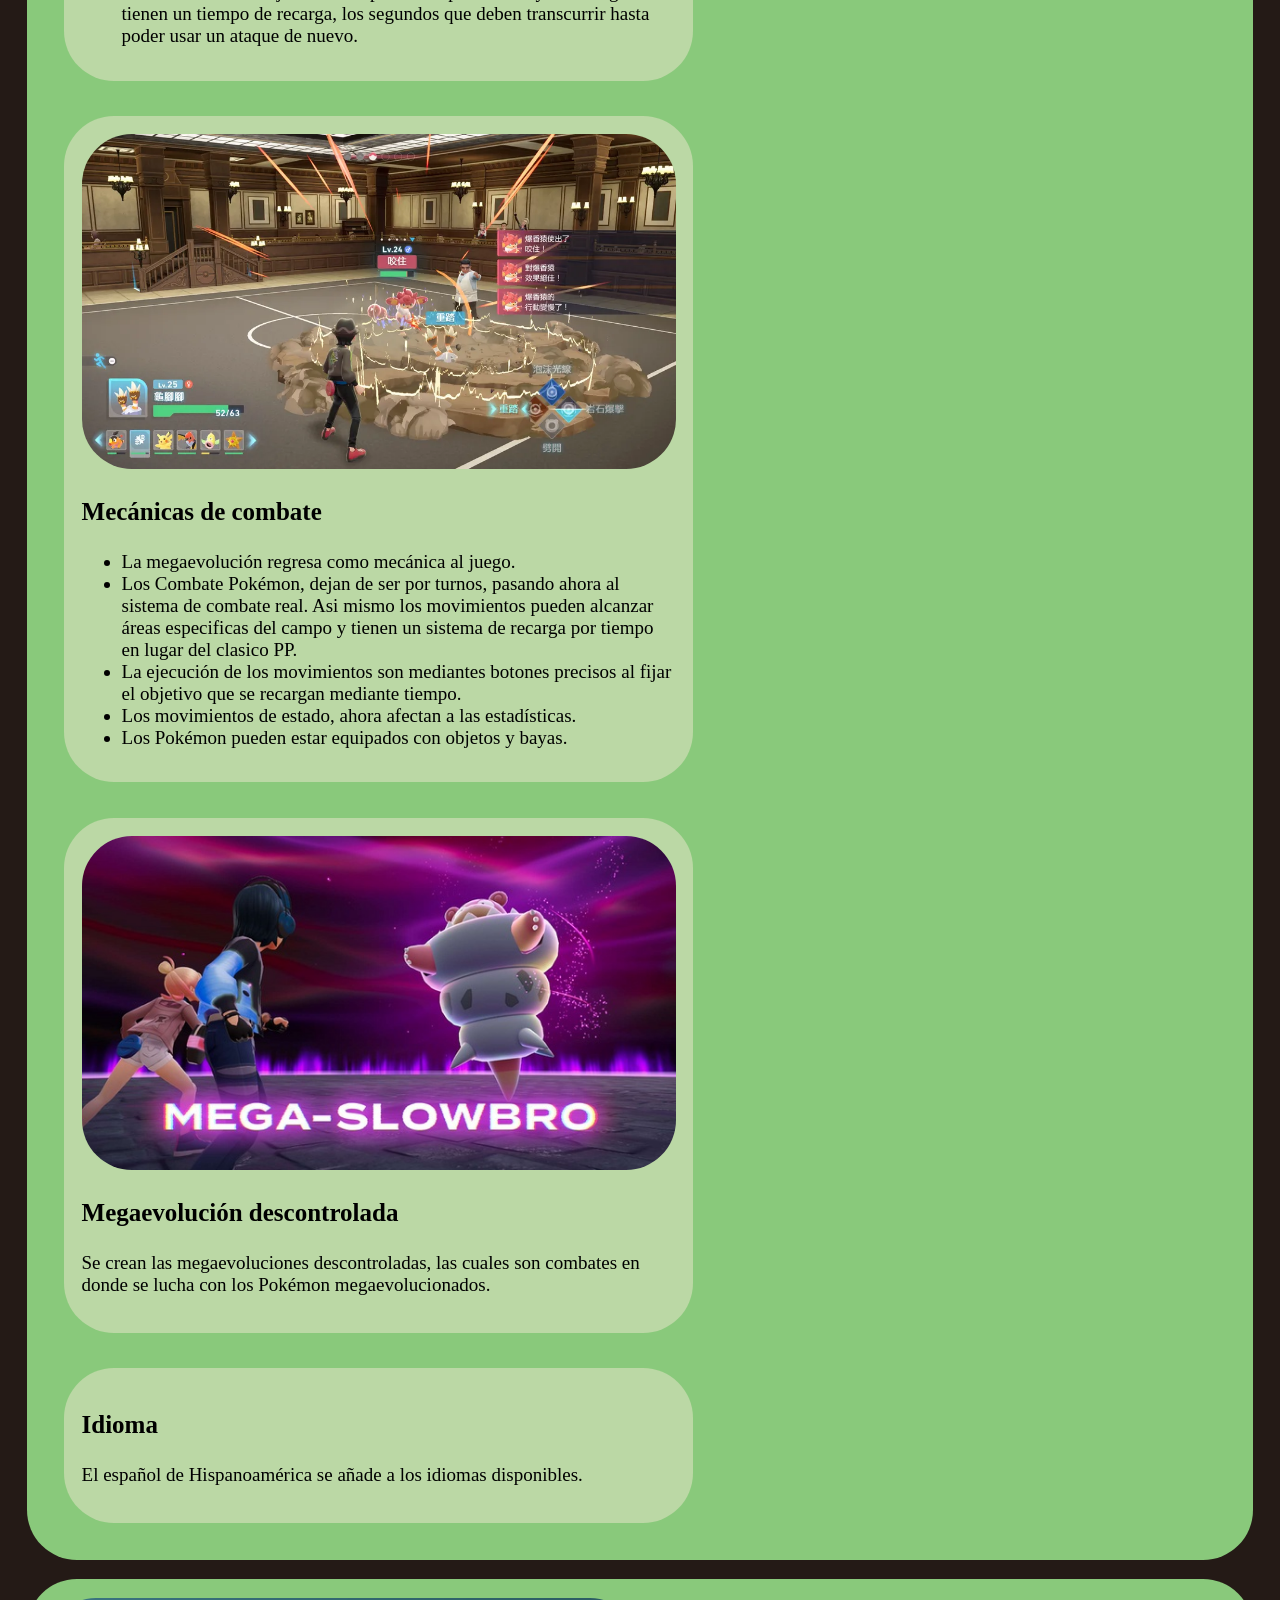
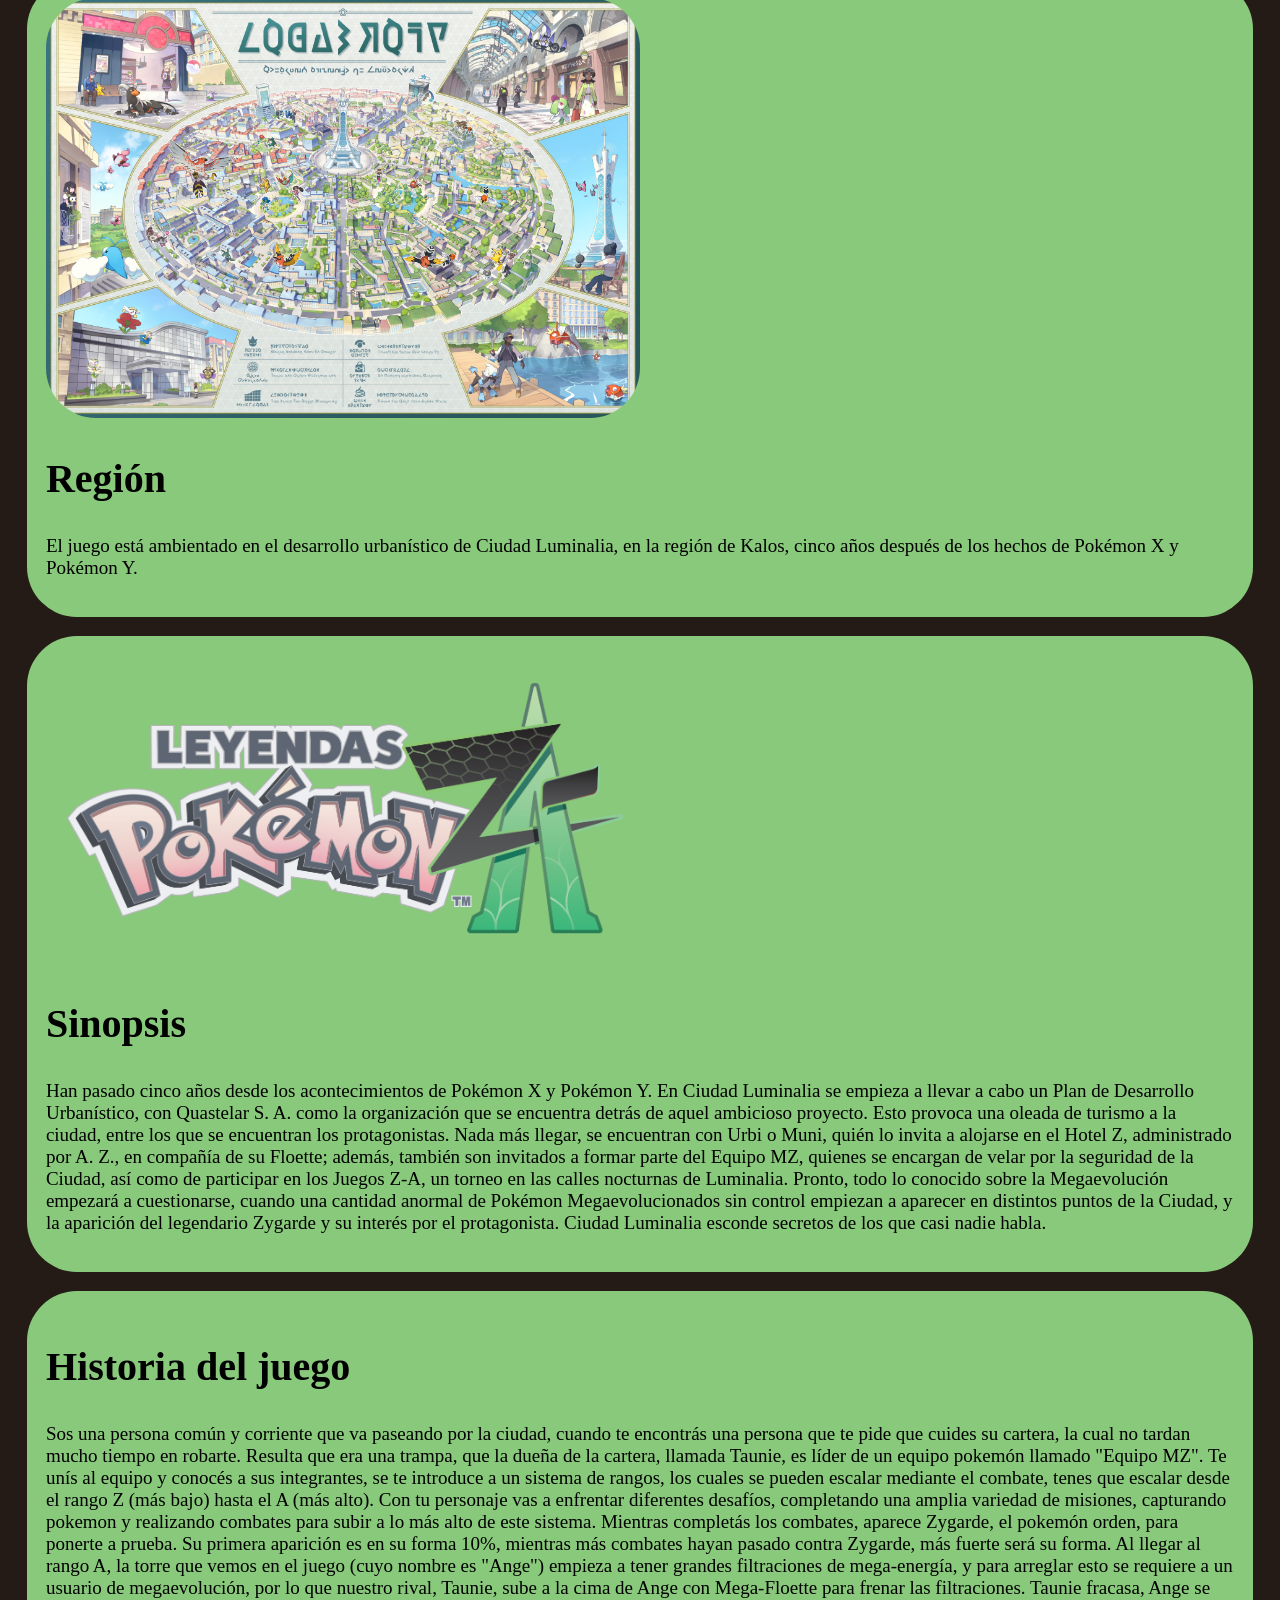
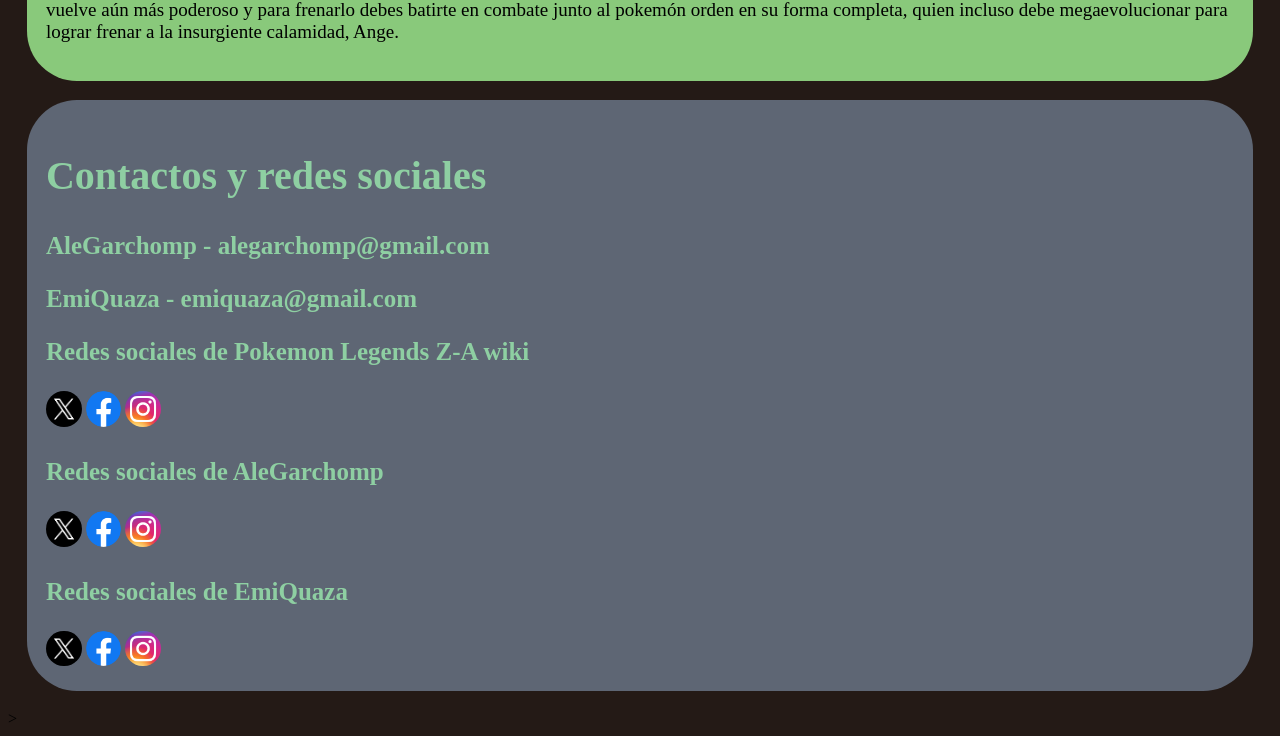
==== commit 7be375d6: "Refactor contenido.html structure and content" ====
--- a/contenido.html
+++ b/contenido.html
@@ -55,12 +55,12 @@
                 <p>El español de Hispanoamérica se añade a los idiomas disponibles.</p>
             </div>
         </section>
-        <section>
+        <section class = "Contenido">
             <img src="Imagenes/CiudadLuminalia.png" alt="Mapa de Ciudad Luminalia">
             <h2>Región</h2>
             <p>El juego está ambientado en el desarrollo urbanístico de Ciudad Luminalia, en la región de Kalos, cinco años después de los hechos de Pokémon X y Pokémon Y.</p>
         </section>
-        <section>
+        <section class = "Contenido">
             <img src="Imagenes/Logo.png" alt="El logo del juego">
             <h2>Sinopsis</h2>
             <p>
--- a/style.css
+++ b/style.css
@@ -150,3 +150,11 @@
 {
     width:50%;
 }
+.Mecanicas div img
+{
+    width:100%;
+}
+.Contenido img
+{
+    width:50%;
+}
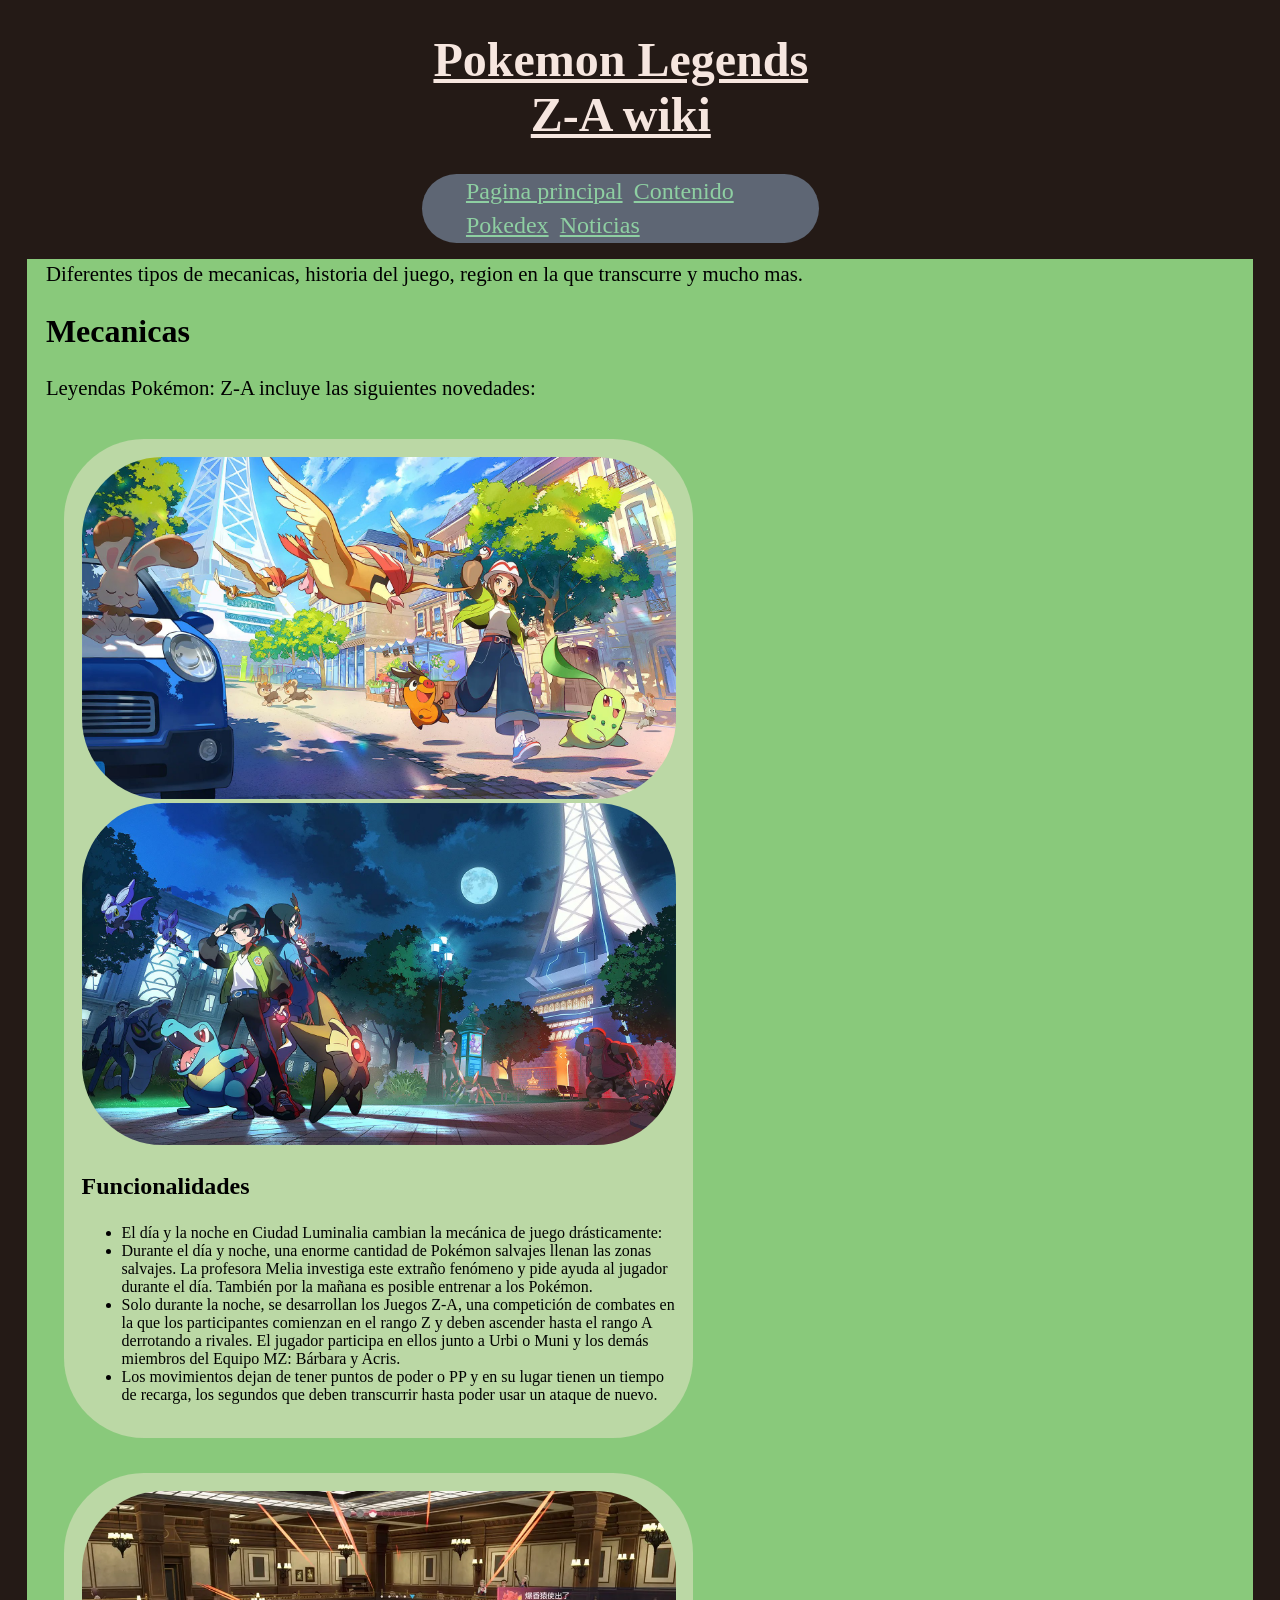
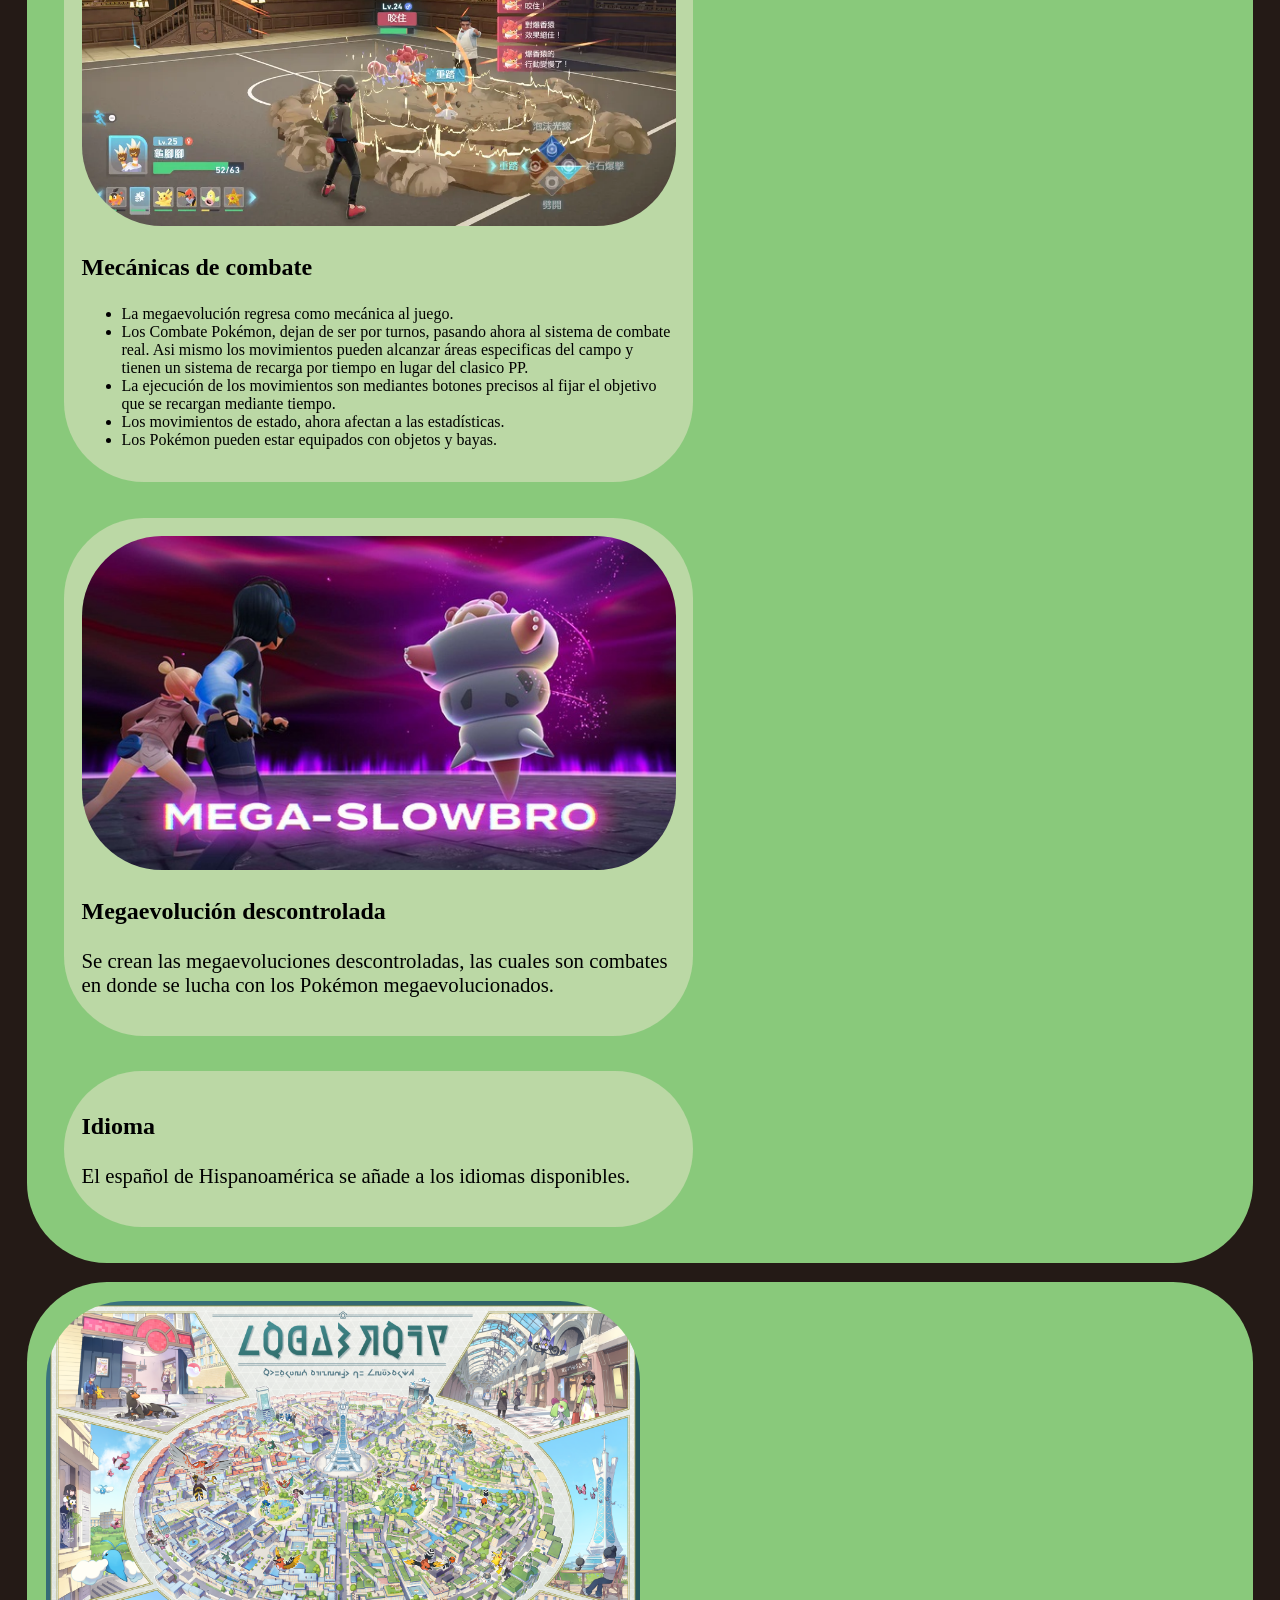
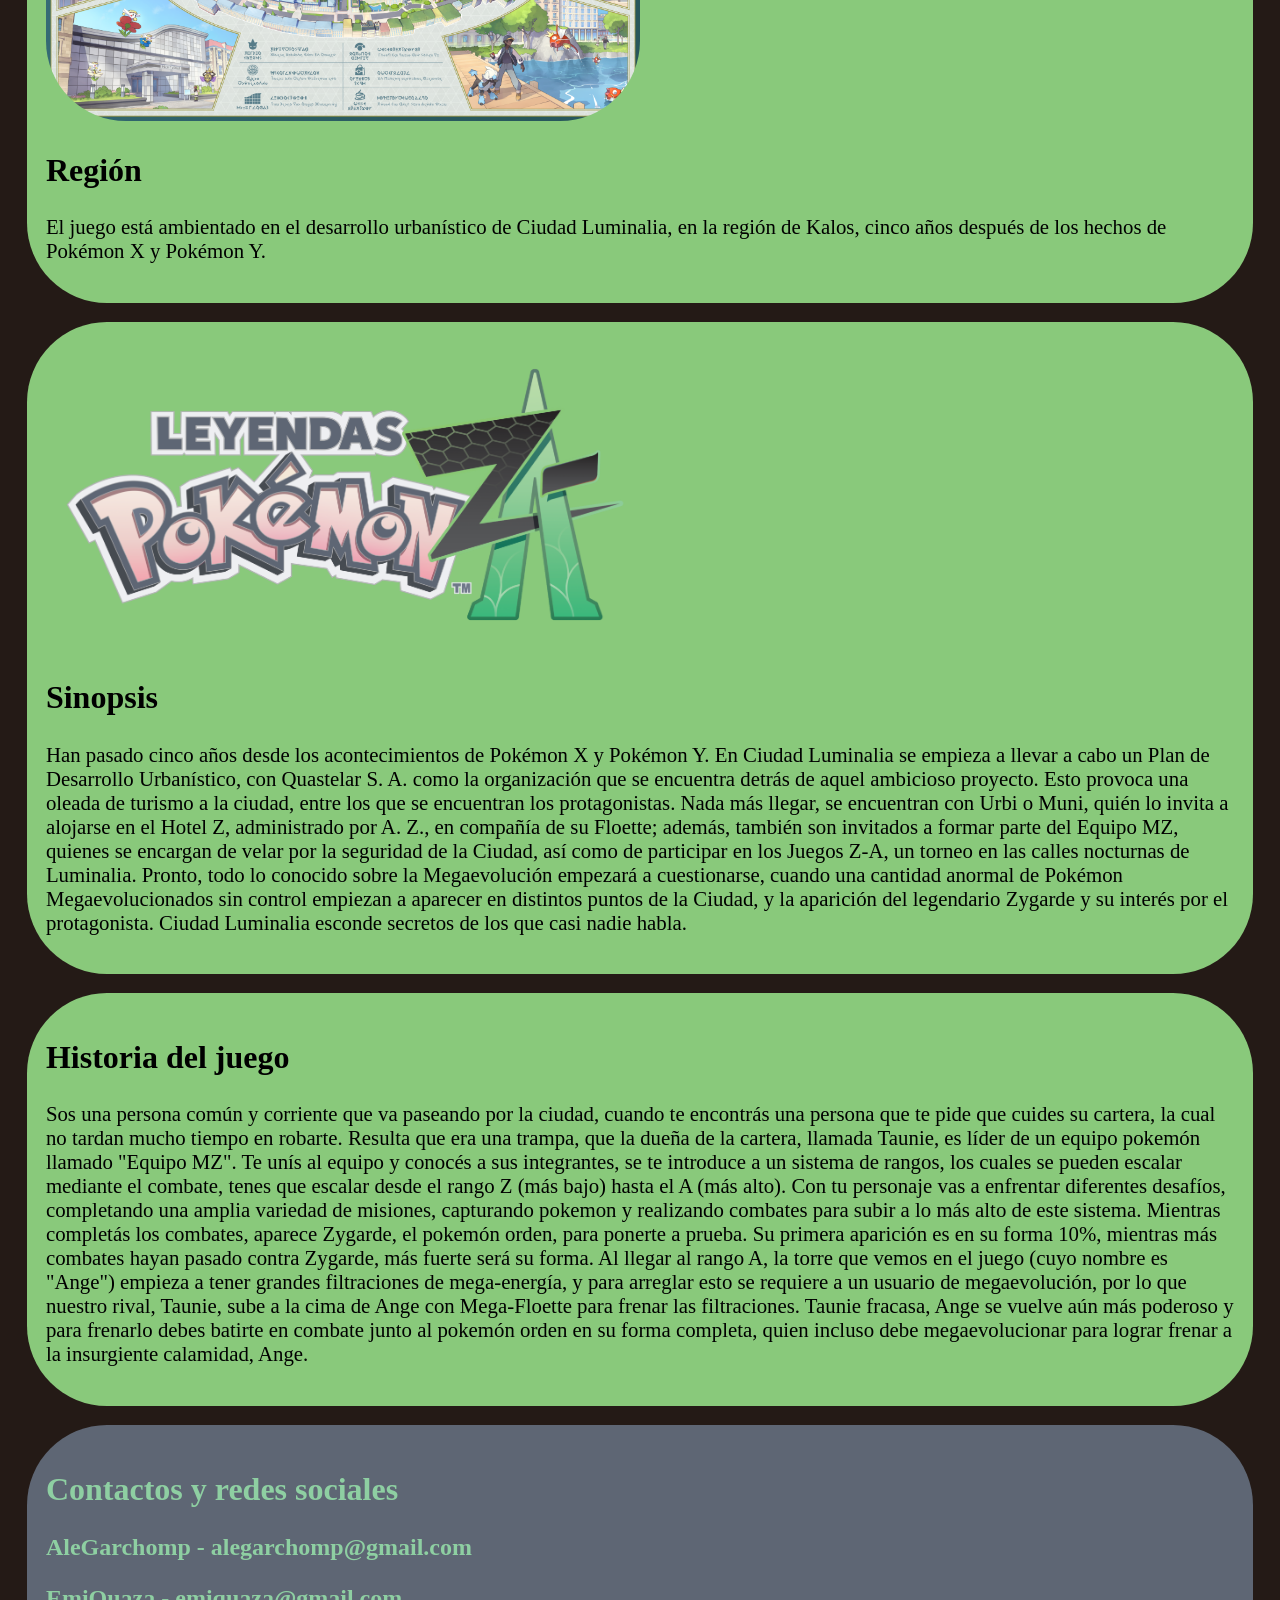
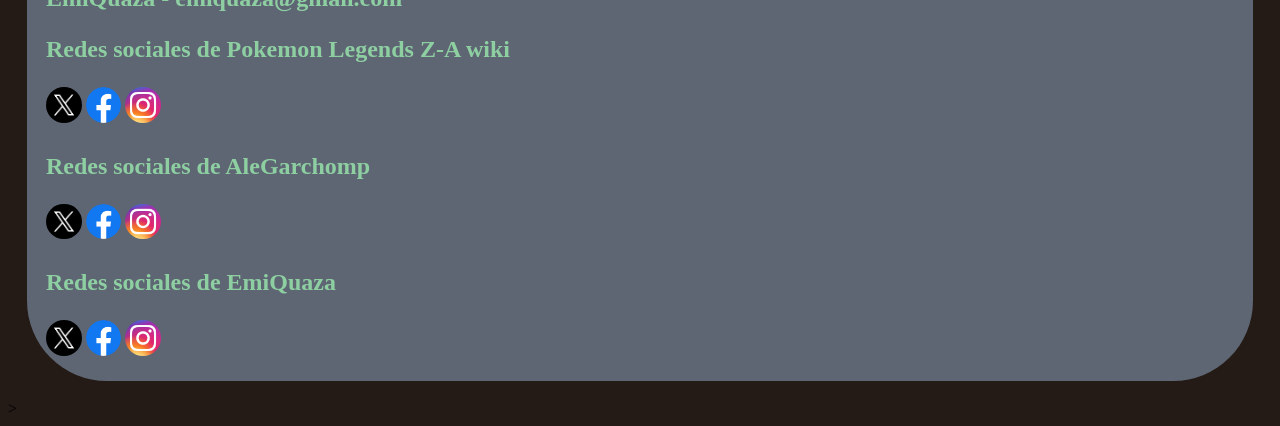
==== commit 06c9eccf: "Update contenido.html" ====
--- a/contenido.html
+++ b/contenido.html
@@ -21,6 +21,7 @@
     <main>
         <section class = "Mecanicas">
             <h2>Todo el contenido nuevo de Pokemon Legends Z-A</h2>
+            <p>Diferentes tipos de mecanicas, historia del juego, region en la que transcurre y mucho mas.</p>
             <h2>Mecanicas</h2>
             <p>Leyendas Pokémon: Z-A incluye las siguientes novedades:</p>
             <div>
--- a/style.css
+++ b/style.css
@@ -5,14 +5,14 @@
 section
 {
     background-color: #89c97b;
-    border-radius: 50px;
+    border-radius: 5em;
     margin: 1.5%;
     padding: 1.5%;
     clear:both;
 }
 img
 {
-    border-radius: 50px;
+    border-radius: 5em;
 }
 main section img
 {
@@ -21,7 +21,7 @@
 main section div
 {
     background-color: #bbd8a5;
-    border-radius: 50px;
+    border-radius: 5em;
     margin: 1.5%;
     padding: 1.5%;
     display: inline-block;
@@ -33,20 +33,26 @@
 h1
 {
     color: #f6e6df;
-    font-size: 50px;
+    font-size: 3em;
     text-align: center;
     text-decoration: underline;
 }
 h2
 {
     color: #000000;
-    font-size: 40px;
+    font-size: 2em;
     text-decoration: none;
 }
 h3
 {
     color: #000000;
-    font-size: 25px;
+    font-size: 1.5em;
+    text-decoration: none;
+}
+h4
+{
+    color: #000000;
+    font-size: 1em;
     text-decoration: none;
 }
 header nav ul li
@@ -57,7 +63,7 @@
 header nav
 {
     background-color: #5e6674;
-    border-radius: 50px;
+    border-radius: 5em;
 }
 header nav ul li a
 {
@@ -65,20 +71,20 @@
 }
 a
 {
-    font-size: 25px;
+    font-size: 1.5em;
 }
 li
 {
-    font-size: 19px;
+    font-size: 1em;
 }
 p
 {
-    font-size: 19px;
+    font-size: 1.3em;
 }
 .ReseñaNegativa
 {
-    border-radius: 25px;
-    border: 15px solid #ff0000;
+    border-radius: 2.5em;
+    border: 1.5em solid #ff0000;
     clear:none;
     width:50%;
 }
@@ -88,8 +94,8 @@
 }
 .ReseñaPositiva
 {
-    border-radius: 25px;
-    border: 15px solid #00ff15;
+    border-radius: 2.5em;
+    border: 1.5em solid #00ff15;
     clear:none;
     width:50%;
 }
@@ -100,14 +106,14 @@
 footer
 {
     background-color: #5e6674;
-    border-radius: 50px;
+    border-radius: 5em;
     margin: 1.5%;
     padding: 1.5%;
 }
 footer img
 {
     width:3%;
-    border-radius: 100px;
+    border-radius: 10em;
 }
 main section img
 {
@@ -115,12 +121,12 @@
 }
 main
 {
-    padding-top: 20%;
+    padding-top: 10%;
 }
 main section div
 {
     background-color: #bbd8a5;
-    border-radius: 50px;
+    border-radius: 5em;
     margin: 1.5%;
     padding: 1.5%;
     display: inline-block;
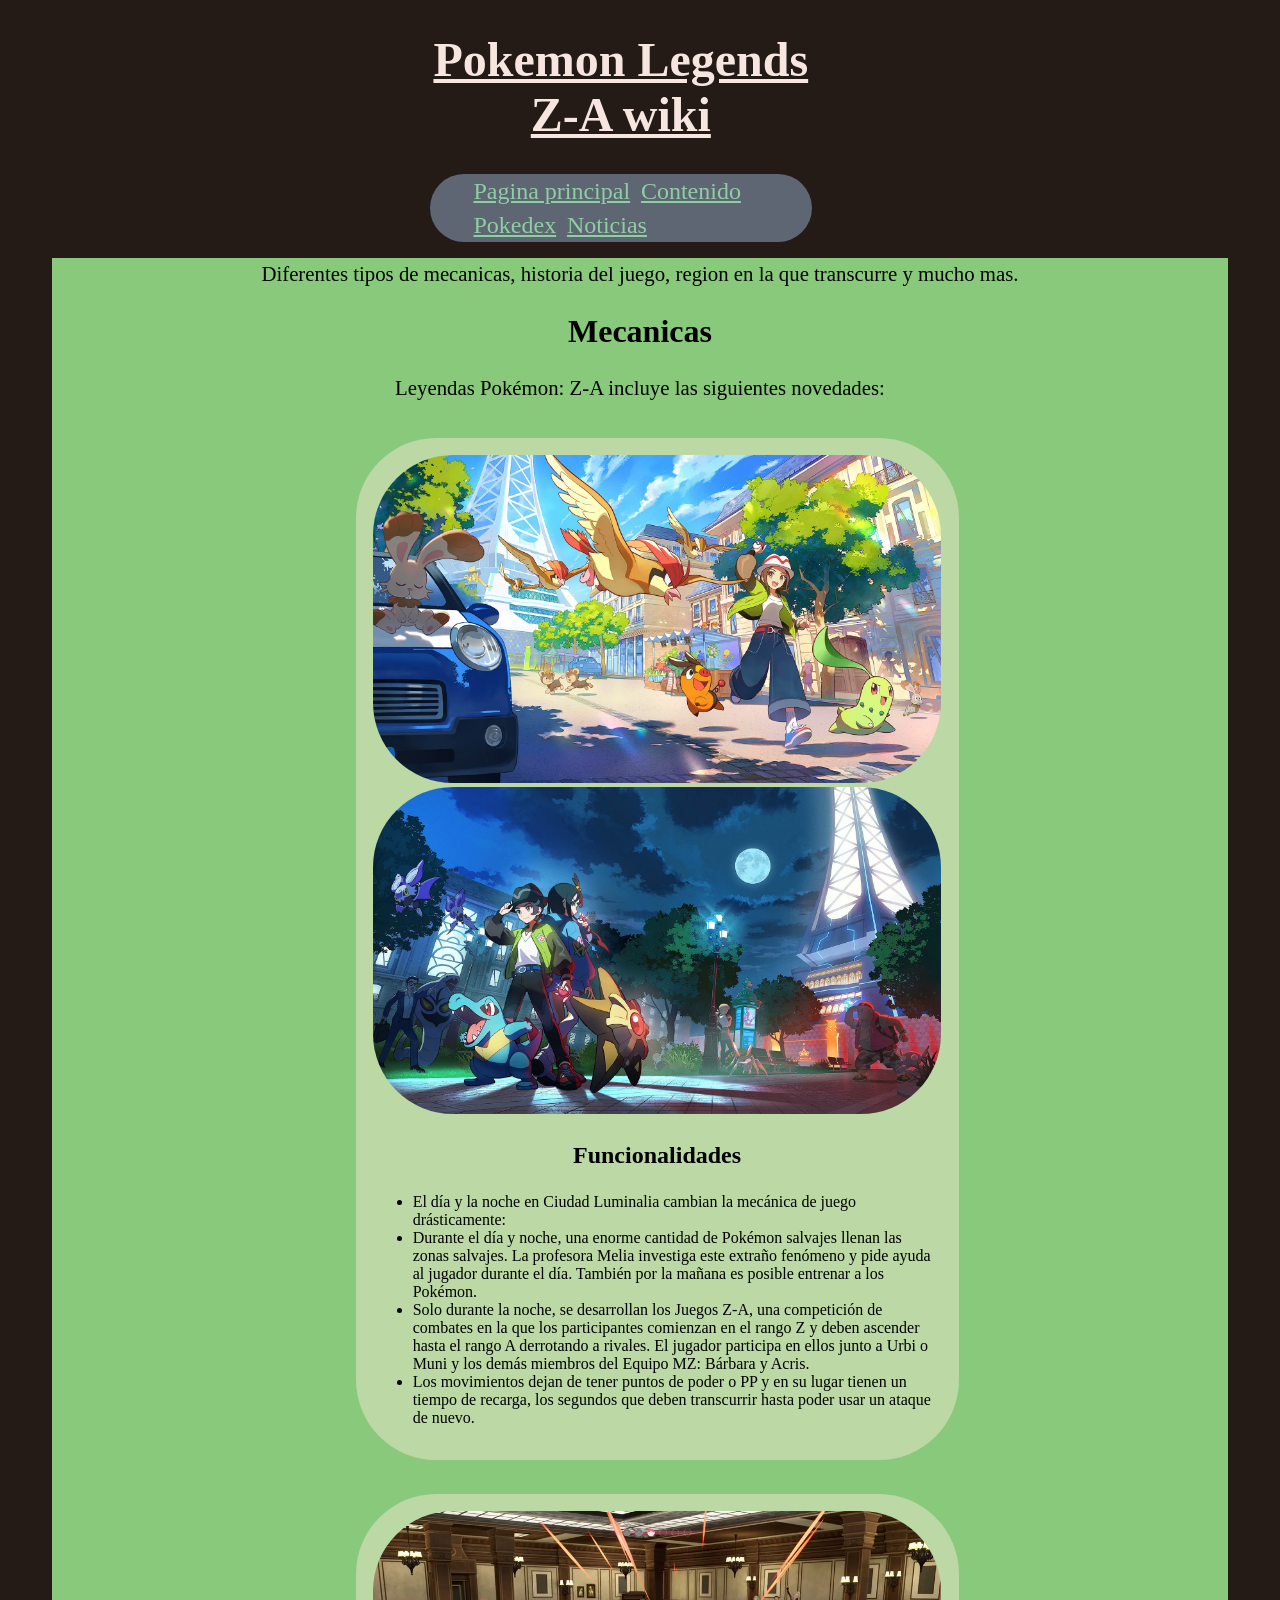
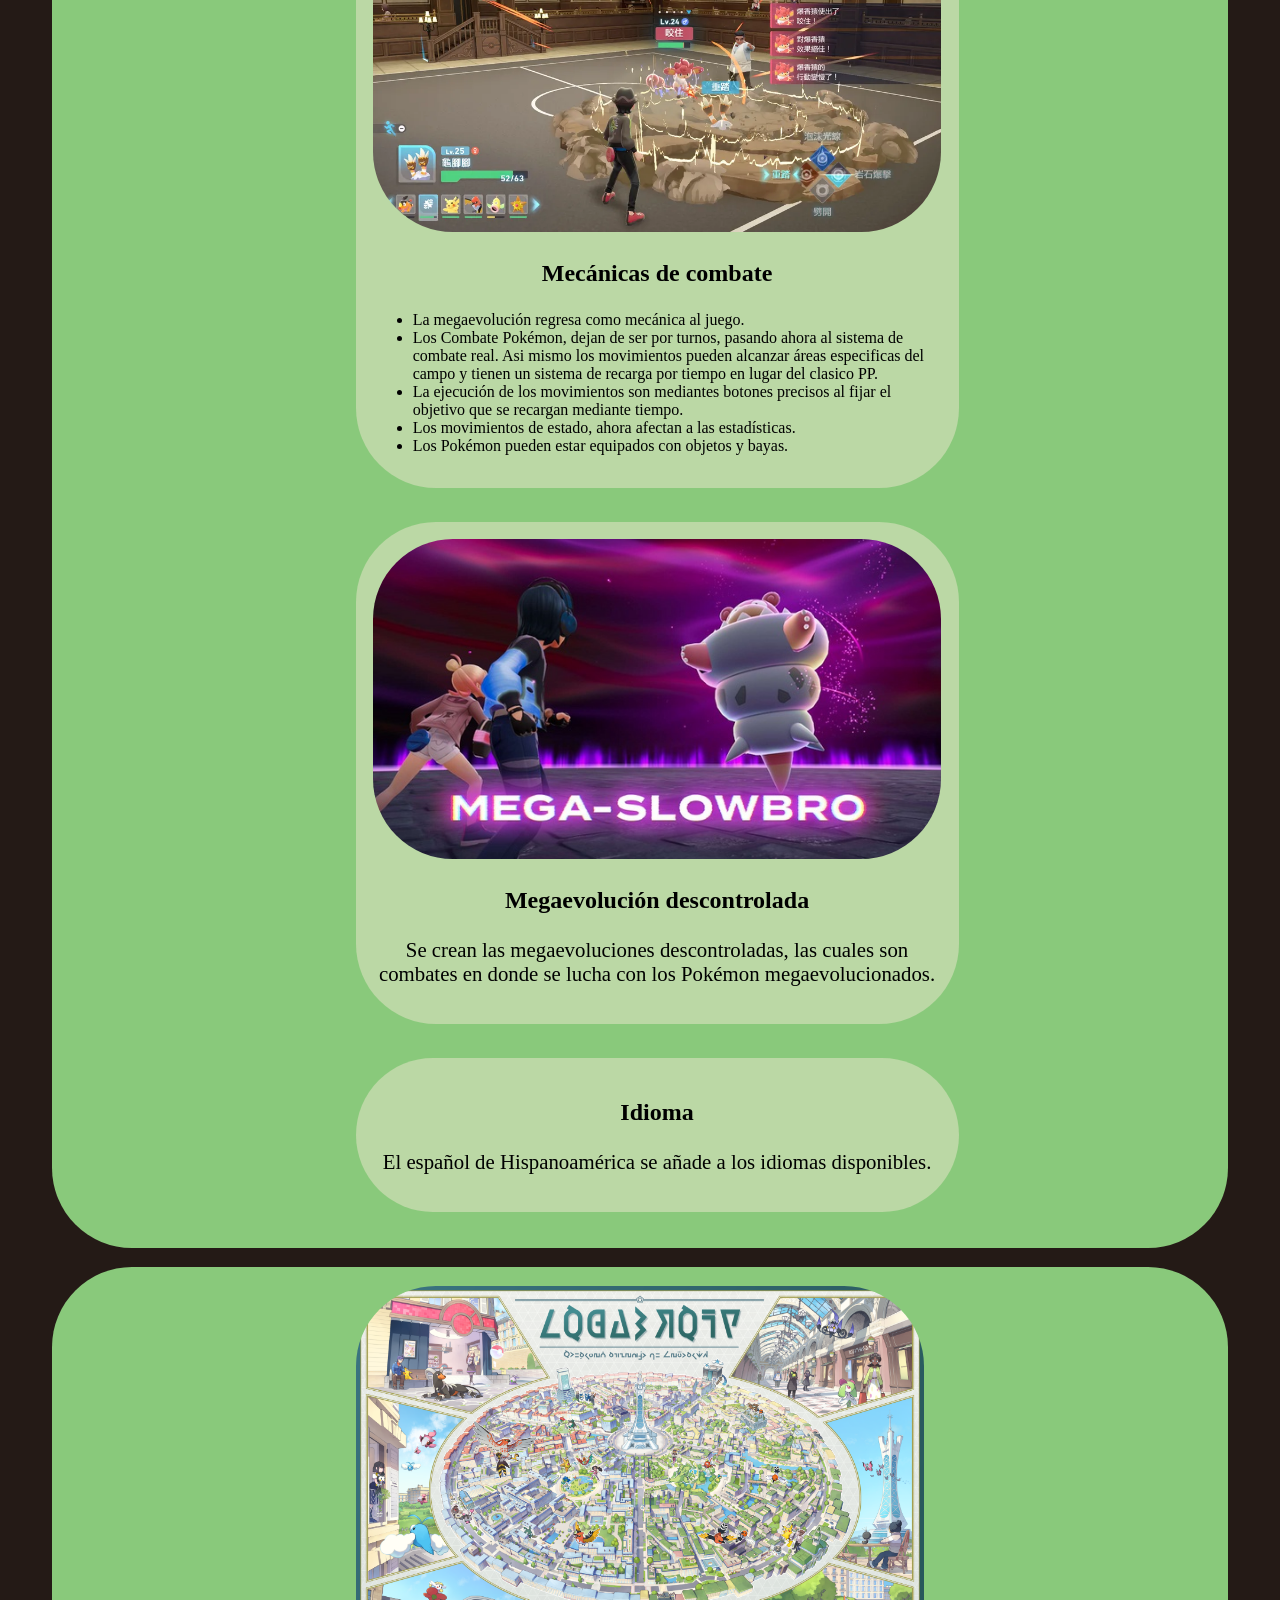
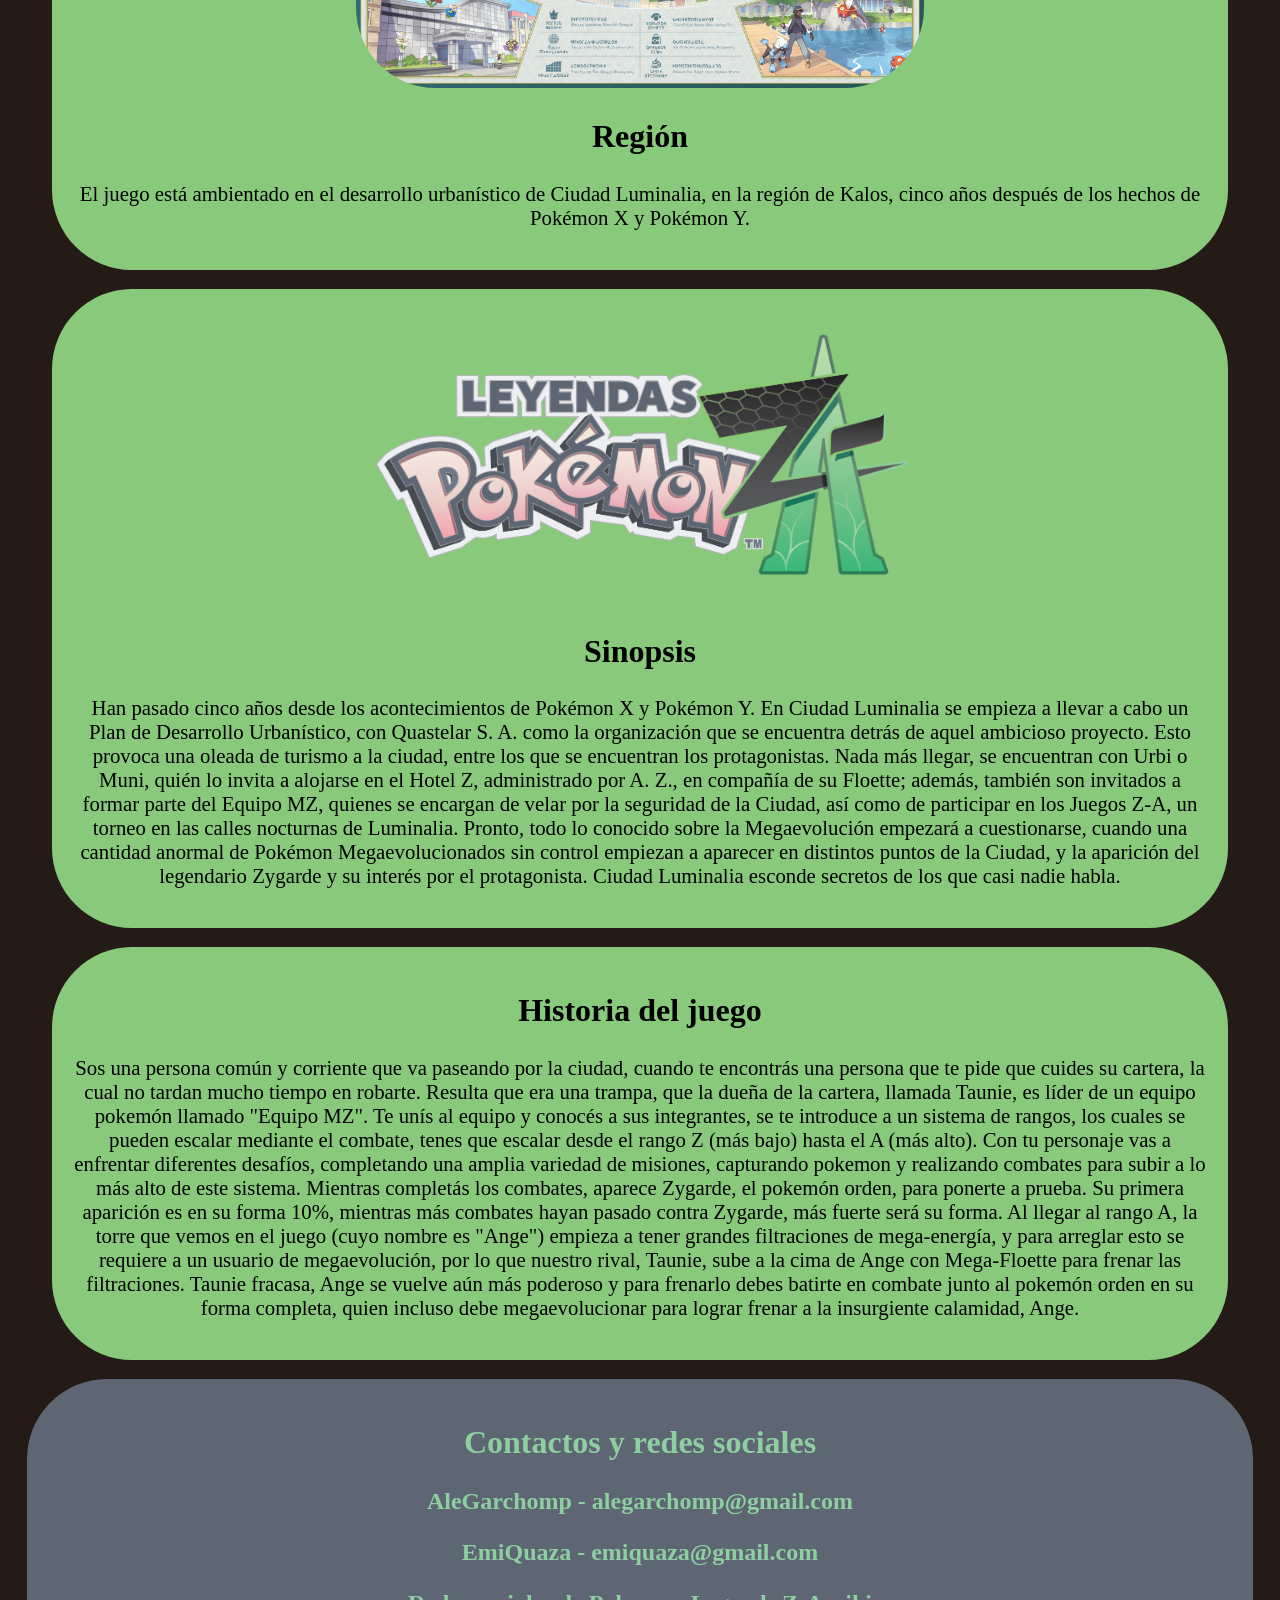
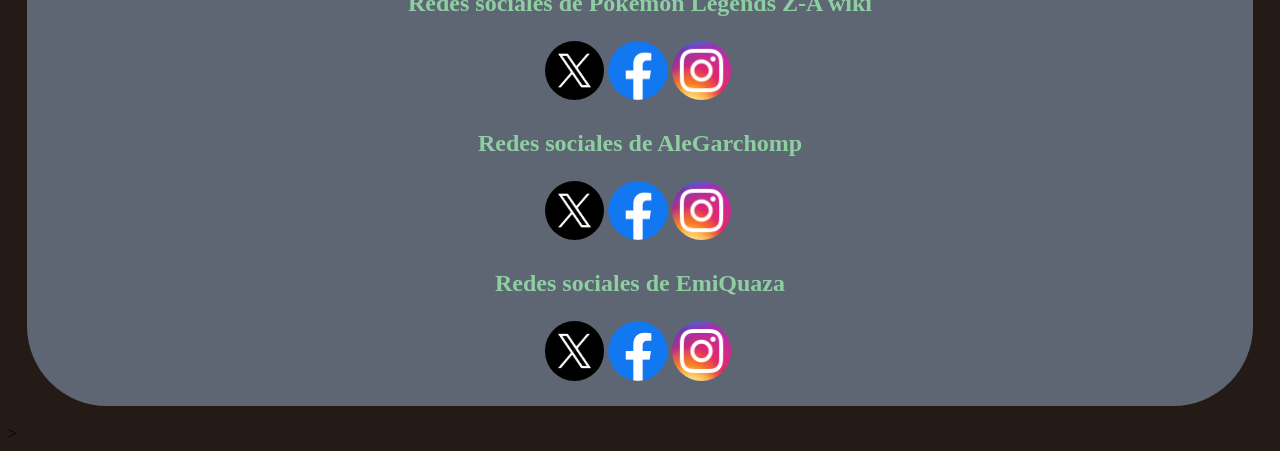
==== commit cac3d987: "Fix HTML structure and update content" ====
--- a/contenido.html
+++ b/contenido.html
@@ -89,17 +89,23 @@
         <h3>EmiQuaza - emiquaza@gmail.com</h3>
 
         <h3>Redes sociales de Pokemon Legends Z-A wiki</h3>
-        <a href=""><img src="Imagenes/X.jpg"></a>
-        <a href=""><img src="Imagenes/Facebook.png"></a>
-        <a href=""><img src="Imagenes/Instagram.png"></a>
+        <article>
+            <a href=""><img src="Imagenes/X.jpg"></a>
+            <a href=""><img src="Imagenes/Facebook.png"></a>
+            <a href=""><img src="Imagenes/Instagram.png"></a>    
+        </article>
         <h3>Redes sociales de AleGarchomp</h3>
-        <a href=""><img src="Imagenes/X.jpg"></a>
-        <a href=""><img src="Imagenes/Facebook.png"></a>
-        <a href=""><img src="Imagenes/Instagram.png"></a>
+        <article>
+            <a href=""><img src="Imagenes/X.jpg"></a>
+            <a href=""><img src="Imagenes/Facebook.png"></a>
+            <a href=""><img src="Imagenes/Instagram.png"></a>    
+        </article>
         <h3>Redes sociales de EmiQuaza</h3>
-        <a href=""><img src="Imagenes/X.jpg"></a>
-        <a href=""><img src="Imagenes/Facebook.png"></a>
-        <a href=""><img src="Imagenes/Instagram.png"></a>
+        <article>
+            <a href=""><img src="Imagenes/X.jpg"></a>
+            <a href=""><img src="Imagenes/Facebook.png"></a>
+            <a href=""><img src="Imagenes/Instagram.png"></a>    
+        </article>
     </footer>
 </body>
 </html>
--- a/style.css
+++ b/style.css
@@ -9,6 +9,9 @@
     margin: 1.5%;
     padding: 1.5%;
     clear:both;
+    margin-left: 3.5%;
+    margin-right: 3.5%;
+    width:90%;
 }
 img
 {
@@ -18,13 +21,19 @@
 {
     width: 100%;
 }
-main section div
+section div
 {
     background-color: #bbd8a5;
     border-radius: 5em;
     margin: 1.5%;
     padding: 1.5%;
     display: inline-block;
+}
+.Explicacion
+{
+    width:30%;
+    margin-left: 32.5%;
+    margin-right: 32.5%;
 }
 main section div img
 {
@@ -41,18 +50,21 @@
 {
     color: #000000;
     font-size: 2em;
+    text-align: center;
     text-decoration: none;
 }
 h3
 {
     color: #000000;
     font-size: 1.5em;
+    text-align: center;
     text-decoration: none;
 }
 h4
 {
     color: #000000;
     font-size: 1em;
+    text-align: center;
     text-decoration: none;
 }
 header nav ul li
@@ -80,40 +92,49 @@
 p
 {
     font-size: 1.3em;
+    text-align: center;
 }
 .ReseñaNegativa
 {
-    border-radius: 2.5em;
+    width:20%;
     border: 1.5em solid #ff0000;
-    clear:none;
+    margin-left: 2.5%;
+    margin-right: 2.5%;
+}
+.ReseñaNegativa img
+{
+    width:20%;
+    margin: 2%;
+}
+.ReseñaPositiva
+{
+    width:20%;
+    border: 1.5em solid #00ff15;
+    margin-left: 2.5%;
+    margin-right: 2.5%;
+}
+.ReseñaPositiva img
+{
+    width:20%;
+    margin: 2%;
+}
+footer
+{
+    background-color: #5e6674;
+    border-radius: 5em;
+    margin: 1.5%;
+    padding: 1.5%;
+}
+footer img
+{
+    width:10%;
+    border-radius:10em;
+}
+article
+{
     width:50%;
-}
-.ReseñaNegativa img
-{
-    width:40%;
-}
-.ReseñaPositiva
-{
-    border-radius: 2.5em;
-    border: 1.5em solid #00ff15;
-    clear:none;
-    width:50%;
-}
-.ReseñaPositiva img
-{
-    width:40%;
-}
-footer
-{
-    background-color: #5e6674;
-    border-radius: 5em;
-    margin: 1.5%;
-    padding: 1.5%;
-}
-footer img
-{
-    width:3%;
-    border-radius: 10em;
+    margin-left:42%;
+    margin-right:42%;
 }
 main section img
 {
@@ -137,8 +158,8 @@
     top: 0;
     left: 0;
     background-color: #241a16;
-    padding-right: 36%;
-    padding-left: 33%;
+    padding-right: 36.6%;
+    padding-left: 33.6%;
 }
 footer h2
 {
@@ -154,13 +175,37 @@
 }
 .Mecanicas div
 {
+    width: 50%;
+    margin-left: 25%;
+    margin-right: 25%;
+}
+.Mecanicas div img
+{
+    width:100%;
+}
+.Contenido img
+{
     width:50%;
-}
-.Mecanicas div img
-{
-    width:100%;
-}
-.Contenido img
-{
-    width:50%;
-}
+    margin-left: 25%;
+    margin-right: 25%;
+
+}
+.Noticia
+{
+    width:75%;
+    margin-left: 12.5%;
+    margin-right: 12.5%;
+}
+.Noticia img
+{
+    width:65%;
+    margin-left: 17.5%;
+    margin-right: 17.5%;
+}
+.Form
+{
+    width:70%;
+    border: 1.5em solid #f6e6df;
+    margin-left: 11%;
+    margin-right: 11%;
+}
